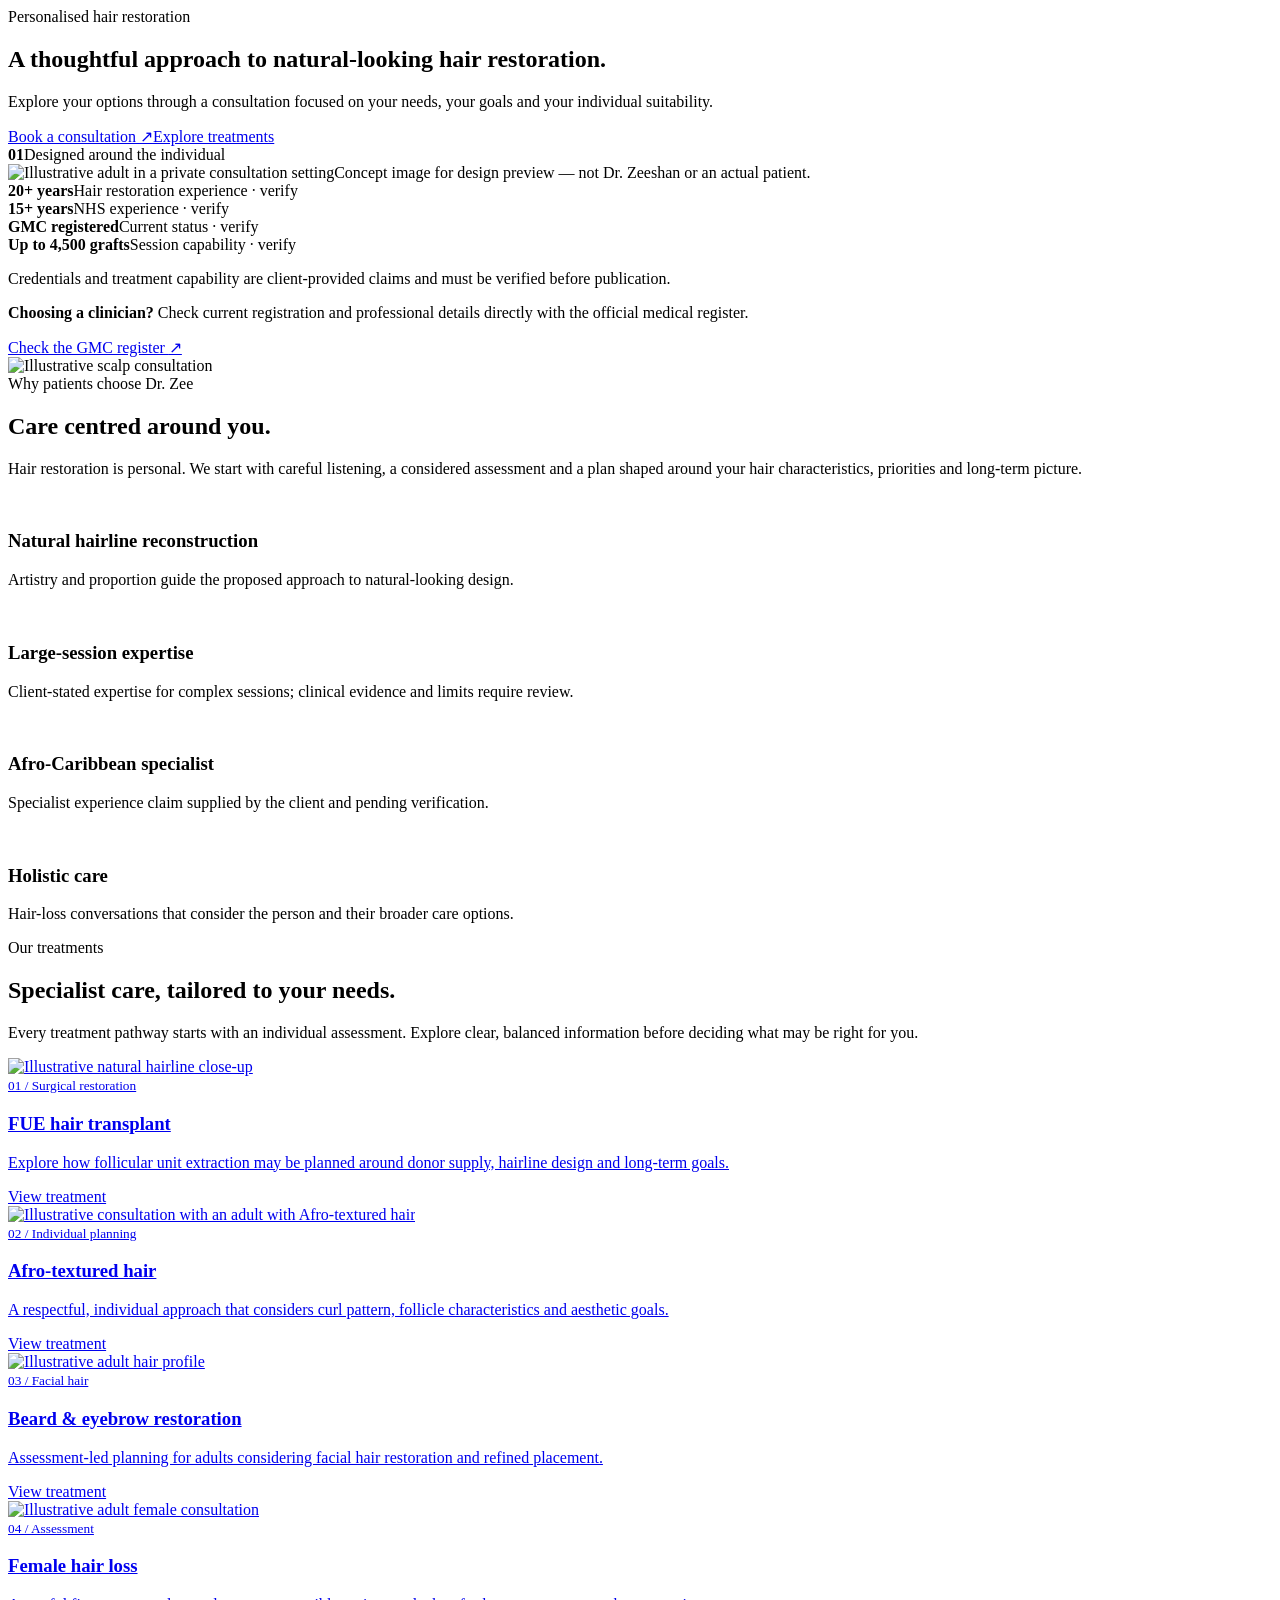
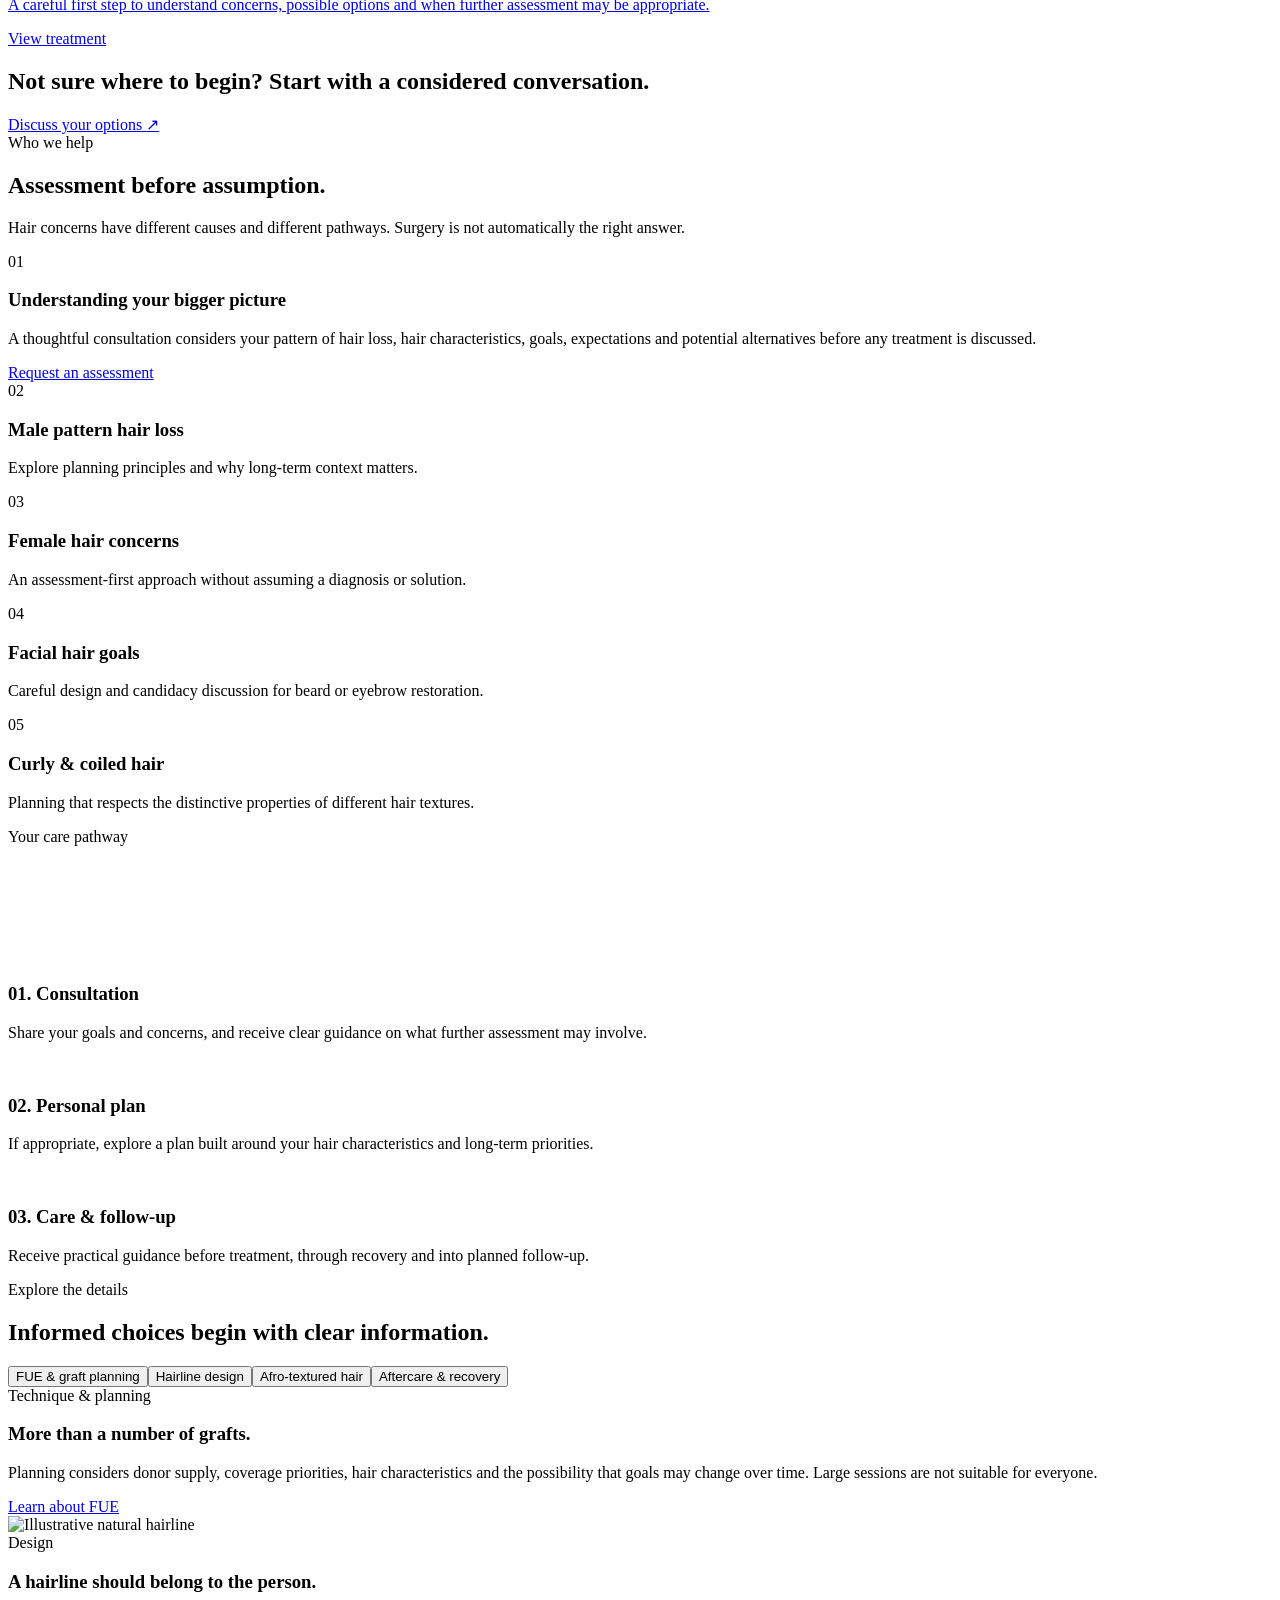
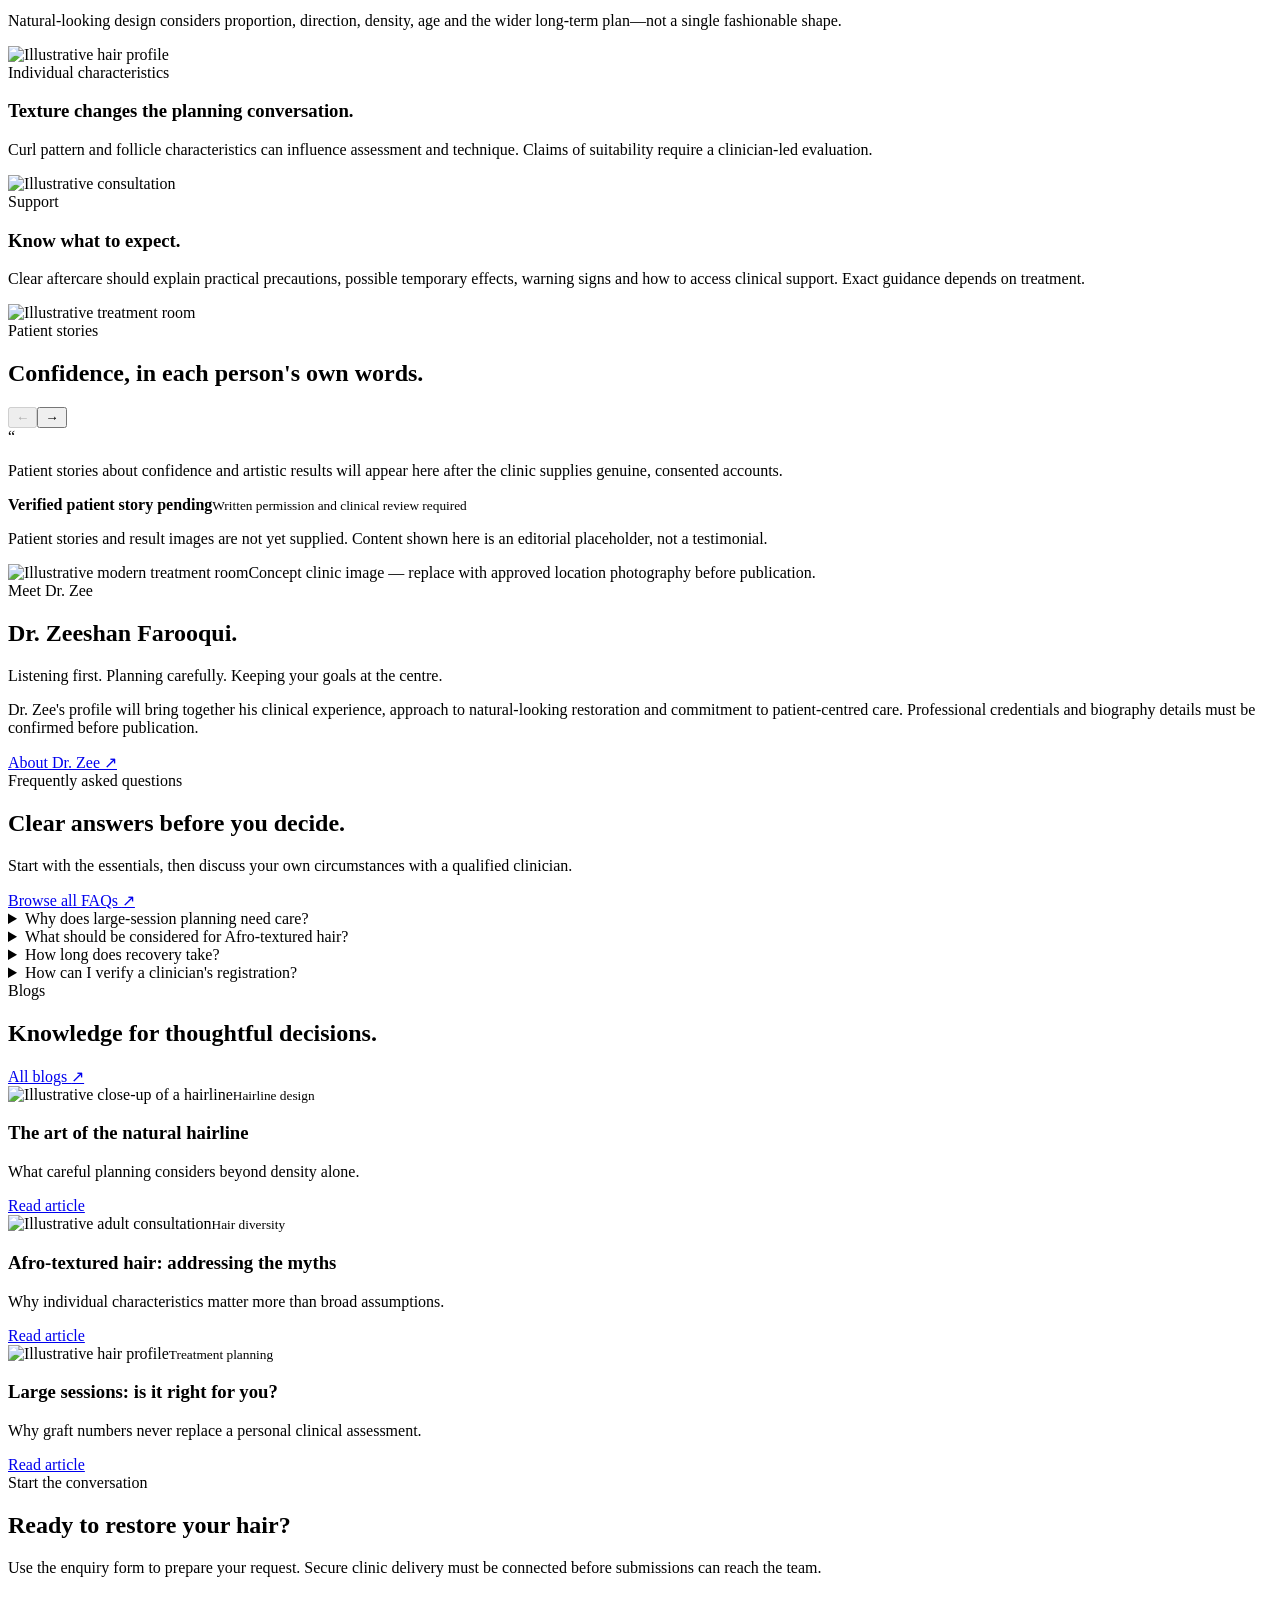
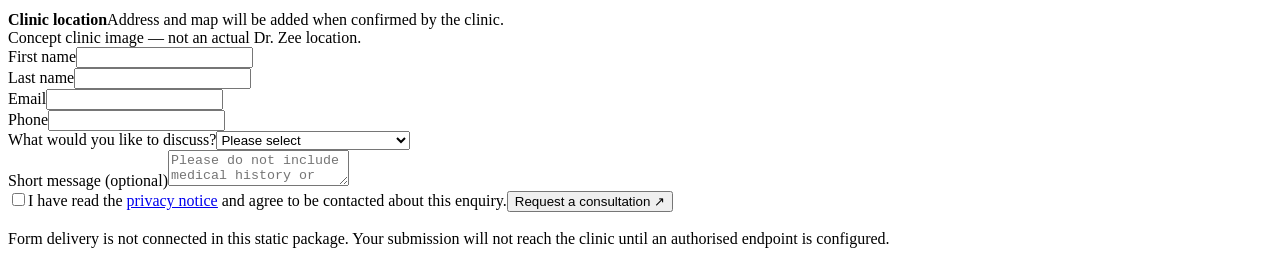
==== site/index.html @ dc6bdc26 "Build Dr. Zee website for GitHub Pages" ====
<!doctype html>
<html lang="en-GB">
<head>
  <meta charset="utf-8"><meta name="viewport" content="width=device-width,initial-scale=1">
  <title>Dr. Zee | Thoughtful Hair Restoration</title>
  <meta name="description" content="Explore assessment-led hair restoration with Dr. Zee. Personalised planning, clear information and specialist care.">
  <link rel="icon" href="/assets/brand/dr-zee-original-logo.png"><link rel="stylesheet" href="/assets/css/styles.css">
</head>
<body data-page="home">
  <div data-site-header></div>
  <main id="main">
    <section class="hero">
      <div class="container hero__grid">
        <div class="hero__copy reveal">
          <span class="eyebrow">Personalised hair restoration</span>
          <h1>A thoughtful approach to <span class="display-italic">natural-looking</span> hair restoration.</h1>
          <p class="lead">Explore your options through a consultation focused on your needs, your goals and your individual suitability.</p>
          <div class="btn-row"><a class="btn btn--primary" href="/book-consultation/">Book a consultation <span class="btn__arrow">↗</span></a><a class="btn btn--secondary" href="/treatments/">Explore treatments</a></div>
        </div>
        <div class="hero__media reveal">
          <div class="hero__note"><strong>01</strong><span>Designed around the individual</span></div>
          <div class="hero__portrait"><img src="/assets/images/hero-concept-not-dr-zee.jpg" alt="Illustrative adult in a private consultation setting"><span class="concept-label">Concept image for design preview — not Dr. Zeeshan or an actual patient.</span></div>
        </div>
      </div>
    </section>

    <section class="trust-ribbon" aria-label="Experience and credentials supplied by the client"><div class="container trust-ribbon__grid">
      <div class="trust-item"><div><strong>20+ years</strong><span>Hair restoration experience · verify</span></div></div>
      <div class="trust-item"><div><strong>15+ years</strong><span>NHS experience · verify</span></div></div>
      <div class="trust-item"><div><strong>GMC registered</strong><span>Current status · verify</span></div></div>
      <div class="trust-item"><div><strong>Up to 4,500 grafts</strong><span>Session capability · verify</span></div></div>
    </div><p class="container trust-note">Credentials and treatment capability are client-provided claims and must be verified before publication.</p></section>

    <section class="credentials-note" aria-label="Check professional registration"><div class="container credentials-note__inner"><p><strong>Choosing a clinician?</strong> Check current registration and professional details directly with the official medical register.</p><a href="https://www.gmc-uk.org/registers" target="_blank" rel="noopener">Check the GMC register <span aria-hidden="true">↗</span></a></div></section>

    <section class="section section--cream"><div class="container split">
      <div class="media-frame reveal"><img src="/assets/images/scalp-consultation-concept.jpg" alt="Illustrative scalp consultation"></div>
      <div class="reveal"><span class="eyebrow">Why patients choose Dr. Zee</span><h2>Care centred around <span class="display-italic">you.</span></h2><p class="lead">Hair restoration is personal. We start with careful listening, a considered assessment and a plan shaped around your hair characteristics, priorities and long-term picture.</p>
        <div class="feature-list">
          <article class="feature"><img src="/assets/icons/hairline.svg" alt=""><h3>Natural hairline reconstruction</h3><p>Artistry and proportion guide the proposed approach to natural-looking design.</p></article>
          <article class="feature"><img src="/assets/icons/precision.svg" alt=""><h3>Large-session expertise</h3><p>Client-stated expertise for complex sessions; clinical evidence and limits require review.</p></article>
          <article class="feature"><img src="/assets/icons/afro-texture.svg" alt=""><h3>Afro-Caribbean specialist</h3><p>Specialist experience claim supplied by the client and pending verification.</p></article>
          <article class="feature"><img src="/assets/icons/support.svg" alt=""><h3>Holistic care</h3><p>Hair-loss conversations that consider the person and their broader care options.</p></article>
        </div>
      </div>
    </div></section>

    <section class="section"><div class="container">
      <div class="section-heading reveal"><div><span class="eyebrow">Our treatments</span><h2>Specialist care, tailored to your needs.</h2></div><p>Every treatment pathway starts with an individual assessment. Explore clear, balanced information before deciding what may be right for you.</p></div>
      <div class="service-grid">
        <a class="service-card reveal" href="/treatments/fue-hair-transplant/"><div class="service-card__media"><img src="/assets/images/hairline-closeup-concept.jpg" alt="Illustrative natural hairline close-up"></div><div class="service-card__body"><small>01 / Surgical restoration</small><h3>FUE hair transplant</h3><p>Explore how follicular unit extraction may be planned around donor supply, hairline design and long-term goals.</p><span class="text-link">View treatment</span></div></a>
        <a class="service-card reveal" href="/treatments/afro-caribbean-hair-transplant/"><div class="service-card__media"><img src="/assets/images/afro-hair-consultation-concept.jpg" alt="Illustrative consultation with an adult with Afro-textured hair"></div><div class="service-card__body"><small>02 / Individual planning</small><h3>Afro-textured hair</h3><p>A respectful, individual approach that considers curl pattern, follicle characteristics and aesthetic goals.</p><span class="text-link">View treatment</span></div></a>
        <a class="service-card reveal" href="/treatments/beard-eyebrow-restoration/"><div class="service-card__media"><img src="/assets/images/natural-hair-profile-concept.jpg" alt="Illustrative adult hair profile"></div><div class="service-card__body"><small>03 / Facial hair</small><h3>Beard & eyebrow restoration</h3><p>Assessment-led planning for adults considering facial hair restoration and refined placement.</p><span class="text-link">View treatment</span></div></a>
        <a class="service-card reveal" href="/treatments/female-hair-loss/"><div class="service-card__media"><img src="/assets/images/female-consultation-concept.jpg" alt="Illustrative adult female consultation"></div><div class="service-card__body"><small>04 / Assessment</small><h3>Female hair loss</h3><p>A careful first step to understand concerns, possible options and when further assessment may be appropriate.</p><span class="text-link">View treatment</span></div></a>
      </div>
    </div></section>

    <section class="cta-band"><div class="container cta-band__inner reveal"><h2>Not sure where to begin? Start with a considered conversation.</h2><a class="btn btn--light" href="/book-consultation/">Discuss your options <span class="btn__arrow">↗</span></a></div></section>

    <section class="section section--cream"><div class="container"><div class="section-heading"><div><span class="eyebrow">Who we help</span><h2>Assessment before assumption.</h2></div><p>Hair concerns have different causes and different pathways. Surgery is not automatically the right answer.</p></div>
      <div class="who-grid">
        <article class="who-card reveal"><span class="who-card__number">01</span><h3>Understanding your bigger picture</h3><p>A thoughtful consultation considers your pattern of hair loss, hair characteristics, goals, expectations and potential alternatives before any treatment is discussed.</p><a class="btn btn--light" href="/book-consultation/">Request an assessment</a></article>
        <article class="who-card reveal"><span class="who-card__number">02</span><h3>Male pattern hair loss</h3><p>Explore planning principles and why long-term context matters.</p></article>
        <article class="who-card reveal"><span class="who-card__number">03</span><h3>Female hair concerns</h3><p>An assessment-first approach without assuming a diagnosis or solution.</p></article>
        <article class="who-card reveal"><span class="who-card__number">04</span><h3>Facial hair goals</h3><p>Careful design and candidacy discussion for beard or eyebrow restoration.</p></article>
        <article class="who-card reveal"><span class="who-card__number">05</span><h3>Curly & coiled hair</h3><p>Planning that respects the distinctive properties of different hair textures.</p></article>
      </div>
    </div></section>

    <section class="section section--navy"><div class="container"><div class="section-heading"><div><span class="eyebrow">Your care pathway</span><h2 style="color:white">A clear journey, step by step.</h2></div><p style="color:rgba(255,255,255,.62)">You stay informed at every stage. A consultation explores options; it never commits you to treatment.</p></div>
      <div class="journey"><article class="journey-step reveal"><div class="journey-step__icon"><img src="/assets/icons/consultation.svg" alt=""></div><h3>01. Consultation</h3><p>Share your goals and concerns, and receive clear guidance on what further assessment may involve.</p></article><article class="journey-step reveal"><div class="journey-step__icon"><img src="/assets/icons/precision.svg" alt=""></div><h3>02. Personal plan</h3><p>If appropriate, explore a plan built around your hair characteristics and long-term priorities.</p></article><article class="journey-step reveal"><div class="journey-step__icon"><img src="/assets/icons/support.svg" alt=""></div><h3>03. Care & follow-up</h3><p>Receive practical guidance before treatment, through recovery and into planned follow-up.</p></article></div>
    </div></section>

    <section class="section"><div class="container"><div class="section-heading"><div><span class="eyebrow">Explore the details</span><h2>Informed choices begin with clear information.</h2></div></div>
      <div class="tabs reveal"><div class="tabs__list" role="tablist" aria-label="Treatment considerations"><button class="tab-button" role="tab" aria-selected="true" aria-controls="tab-fue">FUE & graft planning</button><button class="tab-button" role="tab" aria-selected="false" aria-controls="tab-hairline">Hairline design</button><button class="tab-button" role="tab" aria-selected="false" aria-controls="tab-afro">Afro-textured hair</button><button class="tab-button" role="tab" aria-selected="false" aria-controls="tab-recovery">Aftercare & recovery</button></div>
        <article class="tab-panel active" id="tab-fue" role="tabpanel"><div><span class="eyebrow">Technique & planning</span><h3>More than a number of grafts.</h3><p>Planning considers donor supply, coverage priorities, hair characteristics and the possibility that goals may change over time. Large sessions are not suitable for everyone.</p><a class="text-link" href="/treatments/fue-hair-transplant/">Learn about FUE</a></div><img src="/assets/images/hairline-closeup-concept.jpg" alt="Illustrative natural hairline"></article>
        <article class="tab-panel" id="tab-hairline" role="tabpanel"><div><span class="eyebrow">Design</span><h3>A hairline should belong to the person.</h3><p>Natural-looking design considers proportion, direction, density, age and the wider long-term plan—not a single fashionable shape.</p></div><img src="/assets/images/natural-hair-profile-concept.jpg" alt="Illustrative hair profile"></article>
        <article class="tab-panel" id="tab-afro" role="tabpanel"><div><span class="eyebrow">Individual characteristics</span><h3>Texture changes the planning conversation.</h3><p>Curl pattern and follicle characteristics can influence assessment and technique. Claims of suitability require a clinician-led evaluation.</p></div><img src="/assets/images/afro-hair-consultation-concept.jpg" alt="Illustrative consultation"></article>
        <article class="tab-panel" id="tab-recovery" role="tabpanel"><div><span class="eyebrow">Support</span><h3>Know what to expect.</h3><p>Clear aftercare should explain practical precautions, possible temporary effects, warning signs and how to access clinical support. Exact guidance depends on treatment.</p></div><img src="/assets/images/modern-treatment-room-concept.jpg" alt="Illustrative treatment room"></article>
      </div>
    </div></section>

    <section class="stories section section--cream" aria-labelledby="stories-title"><div class="container"><div class="stories__heading"><div><span class="eyebrow">Patient stories</span><h2 id="stories-title">Confidence, in each person's own words.</h2></div><div class="carousel-controls"><button type="button" class="carousel-button" data-story-prev aria-label="Previous patient story" disabled>←</button><button type="button" class="carousel-button" data-story-next aria-label="Next patient story">→</button></div></div><div class="story-track" aria-live="polite"><article class="story-card is-active" data-story><span class="story-card__mark">“</span><p>Patient stories about confidence and artistic results will appear here after the clinic supplies genuine, consented accounts.</p><strong>Verified patient story pending</strong><small>Written permission and clinical review required</small></article><article class="story-card" data-story hidden><span class="story-card__mark">“</span><p>Each story will include the patient's real experience, shared in their own words and with clear context about individual outcomes.</p><strong>Authentic stories only</strong><small>No fabricated quotes or altered treatment results</small></article><article class="story-card" data-story hidden><span class="story-card__mark">“</span><p>Photography and descriptions of results will be published only when genuine, fairly presented and specifically approved for use.</p><strong>Results require consent</strong><small>Individual results vary</small></article></div><p class="fine-print">Patient stories and result images are not yet supplied. Content shown here is an editorial placeholder, not a testimonial.</p></div></section>

    <section class="doctor-panel">
      <div class="doctor-panel__media"><img src="/assets/images/modern-treatment-room-concept.jpg" alt="Illustrative modern treatment room"><span class="concept-label">Concept clinic image — replace with approved location photography before publication.</span></div>
      <div class="doctor-panel__copy reveal"><span class="eyebrow">Meet Dr. Zee</span><h2>Dr. Zeeshan Farooqui.</h2><p class="doctor-panel__statement">Listening first. Planning carefully. Keeping your goals at the centre.</p><p>Dr. Zee's profile will bring together his clinical experience, approach to natural-looking restoration and commitment to patient-centred care. Professional credentials and biography details must be confirmed before publication.</p><div><a class="btn btn--light" href="/about/">About Dr. Zee <span class="btn__arrow">↗</span></a></div></div>
    </section>

    <section class="section section--navy home-faq" aria-labelledby="home-faq-title"><div class="container home-faq__grid"><div class="home-faq__intro"><span class="eyebrow">Frequently asked questions</span><h2 id="home-faq-title">Clear answers before you decide.</h2><p>Start with the essentials, then discuss your own circumstances with a qualified clinician.</p><a class="btn btn--light" href="/faqs/">Browse all FAQs <span class="btn__arrow">↗</span></a></div><div class="home-faq__list">
      <details class="home-faq__item"><summary>Why does large-session planning need care?</summary><p>Donor supply, treatment area, health and long-term goals all matter. A graft number alone cannot establish suitability; only an individual clinical assessment can do that.</p></details>
      <details class="home-faq__item"><summary>What should be considered for Afro-textured hair?</summary><p>Hair and follicle characteristics vary between people. A clinician should explain their relevant experience, how they assess your individual characteristics, and the options, limitations and risks.</p></details>
      <details class="home-faq__item"><summary>How long does recovery take?</summary><p>Recovery differs by person and procedure. Ask the treating clinician for written aftercare, expected time away from work and clear guidance on when to seek help.</p></details>
      <details class="home-faq__item"><summary>How can I verify a clinician's registration?</summary><p>Use the official GMC register to check the clinician's current registration and details before relying on a registration claim.</p></details>
    </div></div></section>

    <section class="section section--cream"><div class="container"><div class="section-heading"><div><span class="eyebrow">Blogs</span><h2>Knowledge for thoughtful decisions.</h2></div><a class="btn btn--secondary" href="/blogs/">All blogs <span class="btn__arrow">↗</span></a></div><div class="journal-grid">
      <article class="article-card reveal"><img src="/assets/images/hairline-closeup-concept.jpg" alt="Illustrative close-up of a hairline"><small>Hairline design</small><h3>The art of the natural hairline</h3><p>What careful planning considers beyond density alone.</p><a class="text-link" href="/blogs/">Read article</a></article>
      <article class="article-card reveal"><img src="/assets/images/afro-hair-consultation-concept.jpg" alt="Illustrative adult consultation"><small>Hair diversity</small><h3>Afro-textured hair: addressing the myths</h3><p>Why individual characteristics matter more than broad assumptions.</p><a class="text-link" href="/blogs/">Read article</a></article>
      <article class="article-card reveal"><img src="/assets/images/natural-hair-profile-concept.jpg" alt="Illustrative hair profile"><small>Treatment planning</small><h3>Large sessions: is it right for you?</h3><p>Why graft numbers never replace a personal clinical assessment.</p><a class="text-link" href="/blogs/">Read article</a></article>
    </div></div></section>

    <section class="consultation" id="consultation"><div class="consultation__intro"><span class="eyebrow">Start the conversation</span><h2>Ready to restore your hair?</h2><p>Use the enquiry form to prepare your request. Secure clinic delivery must be connected before submissions can reach the team.</p><div class="location-pending"><img src="/assets/icons/location.svg" alt=""><div><strong>Clinic location</strong><span>Address and map will be added when confirmed by the clinic.</span></div></div><span class="concept-label">Concept clinic image — not an actual Dr. Zee location.</span></div><div class="consultation__form"><form data-demo-form><div class="form-grid"><div class="field"><label for="first">First name</label><input id="first" name="first_name" autocomplete="given-name" required></div><div class="field"><label for="last">Last name</label><input id="last" name="last_name" autocomplete="family-name" required></div><div class="field"><label for="email">Email</label><input id="email" name="email" type="email" autocomplete="email" required></div><div class="field"><label for="phone">Phone</label><input id="phone" name="phone" type="tel" autocomplete="tel"></div><div class="field field--full"><label for="interest">What would you like to discuss?</label><select id="interest" name="interest"><option value="">Please select</option><option>FUE hair transplant</option><option>Afro-textured hair</option><option>Beard or eyebrow restoration</option><option>Female hair loss</option><option>Not sure yet</option></select></div><div class="field field--full"><label for="message">Short message (optional)</label><textarea id="message" name="message" maxlength="500" placeholder="Please do not include medical history or sensitive information."></textarea></div></div><label class="check"><input type="checkbox" required><span>I have read the <a href="/privacy-policy/"><u>privacy notice</u></a> and agree to be contacted about this enquiry.</span></label><button class="btn btn--primary" type="submit">Request a consultation <span class="btn__arrow">↗</span></button><div class="form-status" tabindex="-1" role="status"></div><p class="fine-print" style="margin-top:18px">Form delivery is not connected in this static package. Your submission will not reach the clinic until an authorised endpoint is configured.</p></form></div></section>
  </main>
  <div data-site-footer></div>
  <script src="/assets/js/main.js" defer></script>
</body></html>
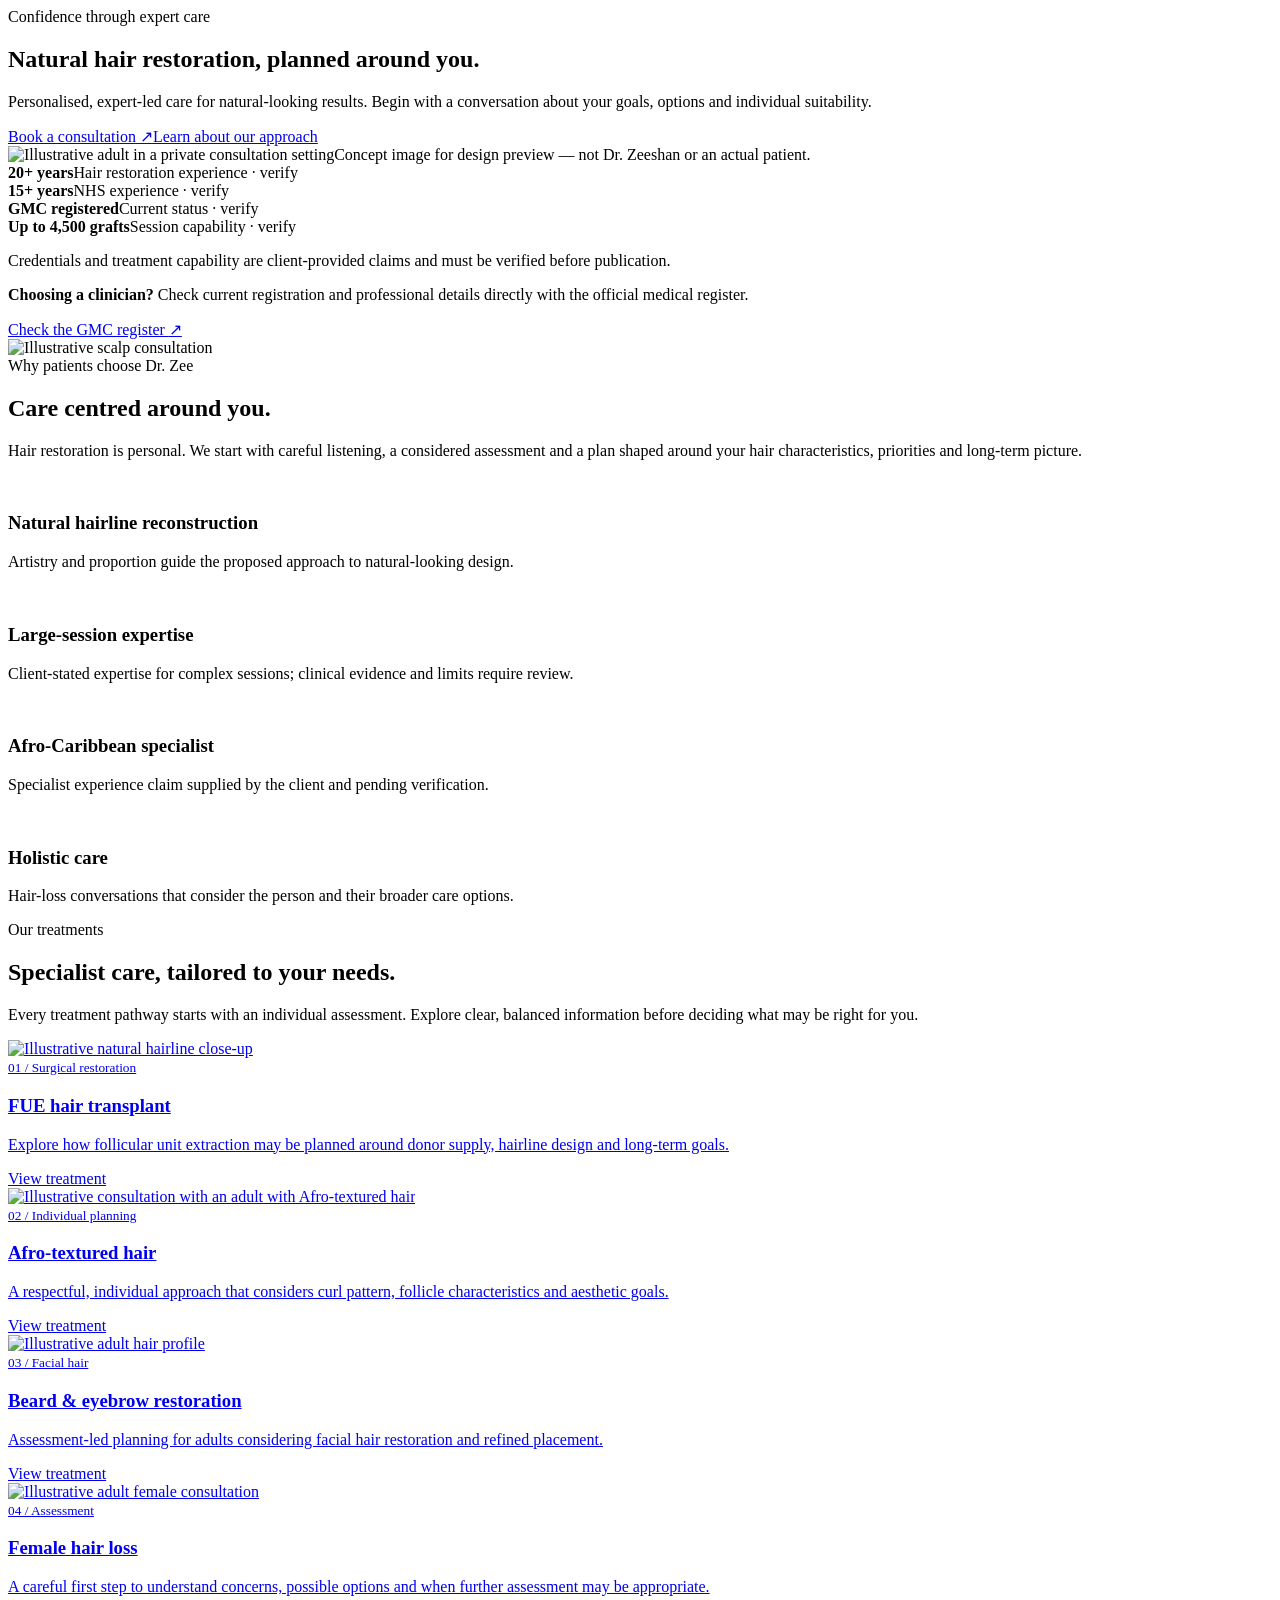
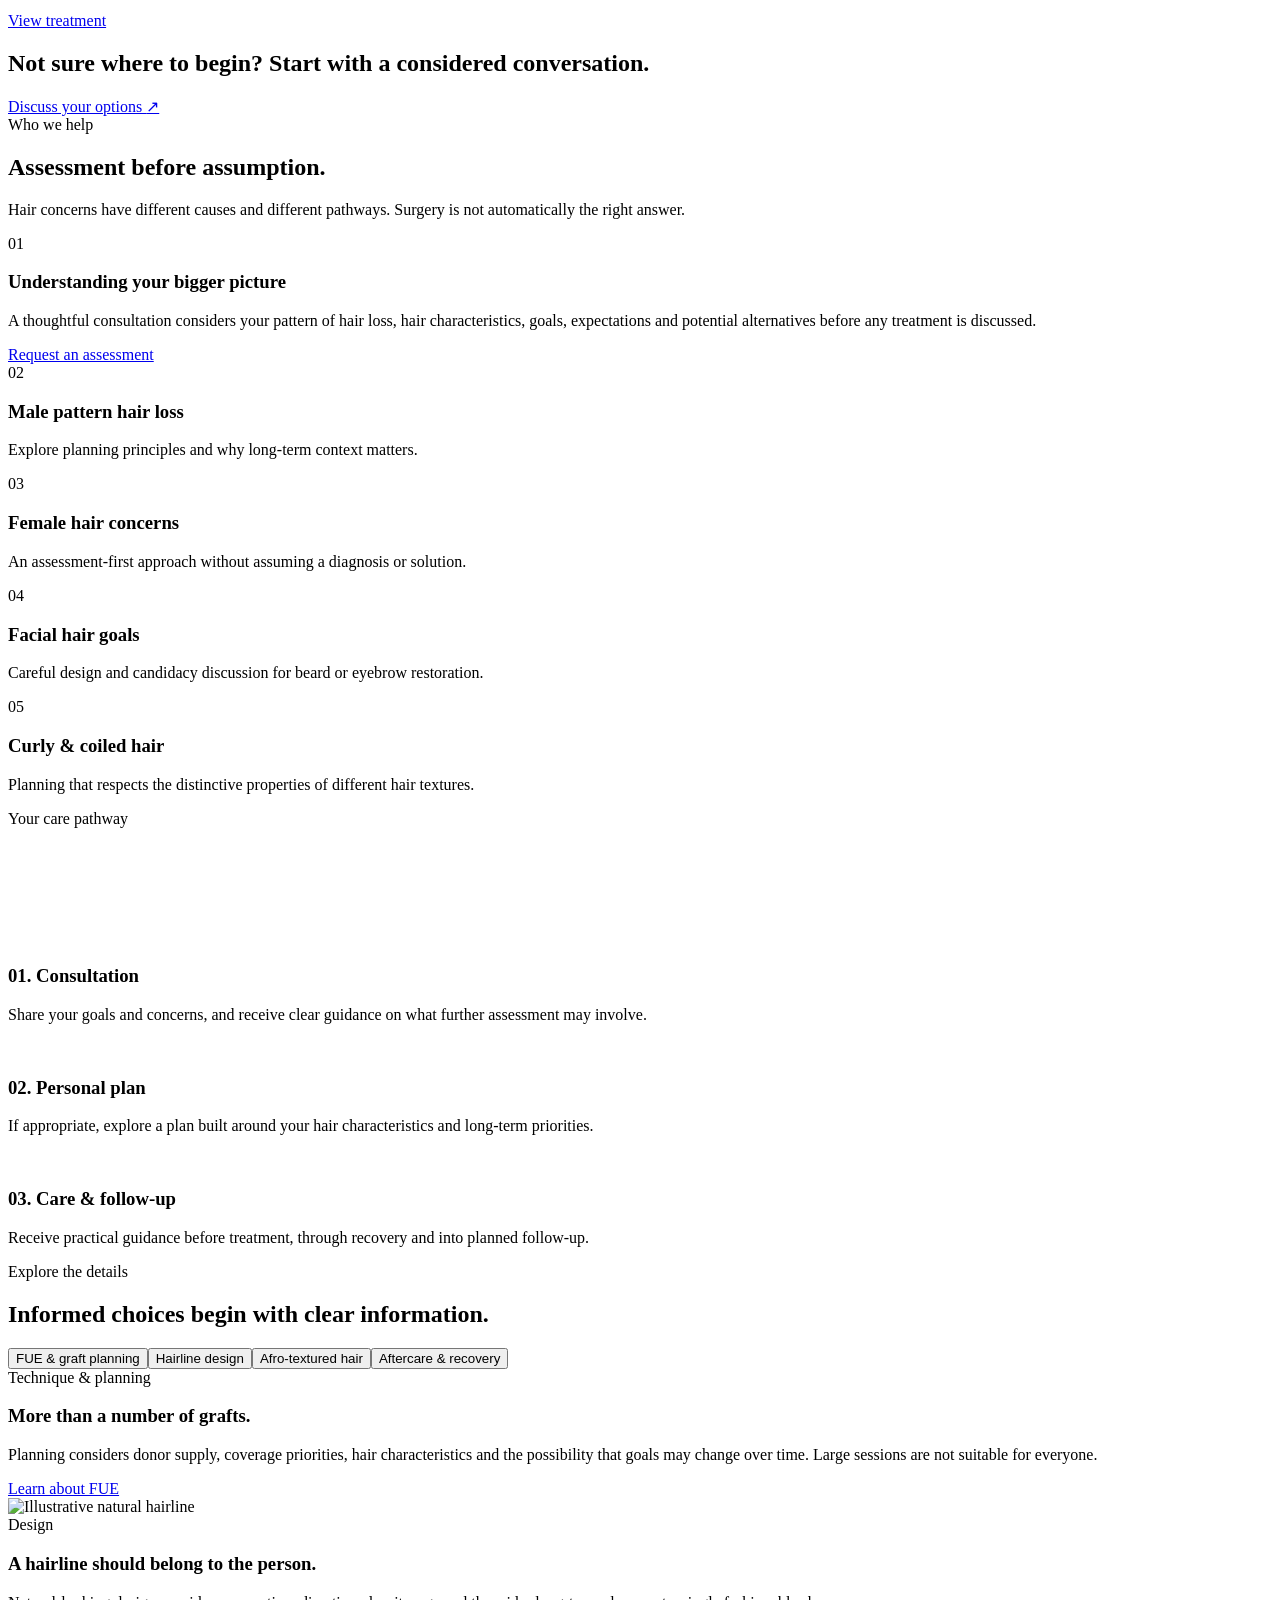
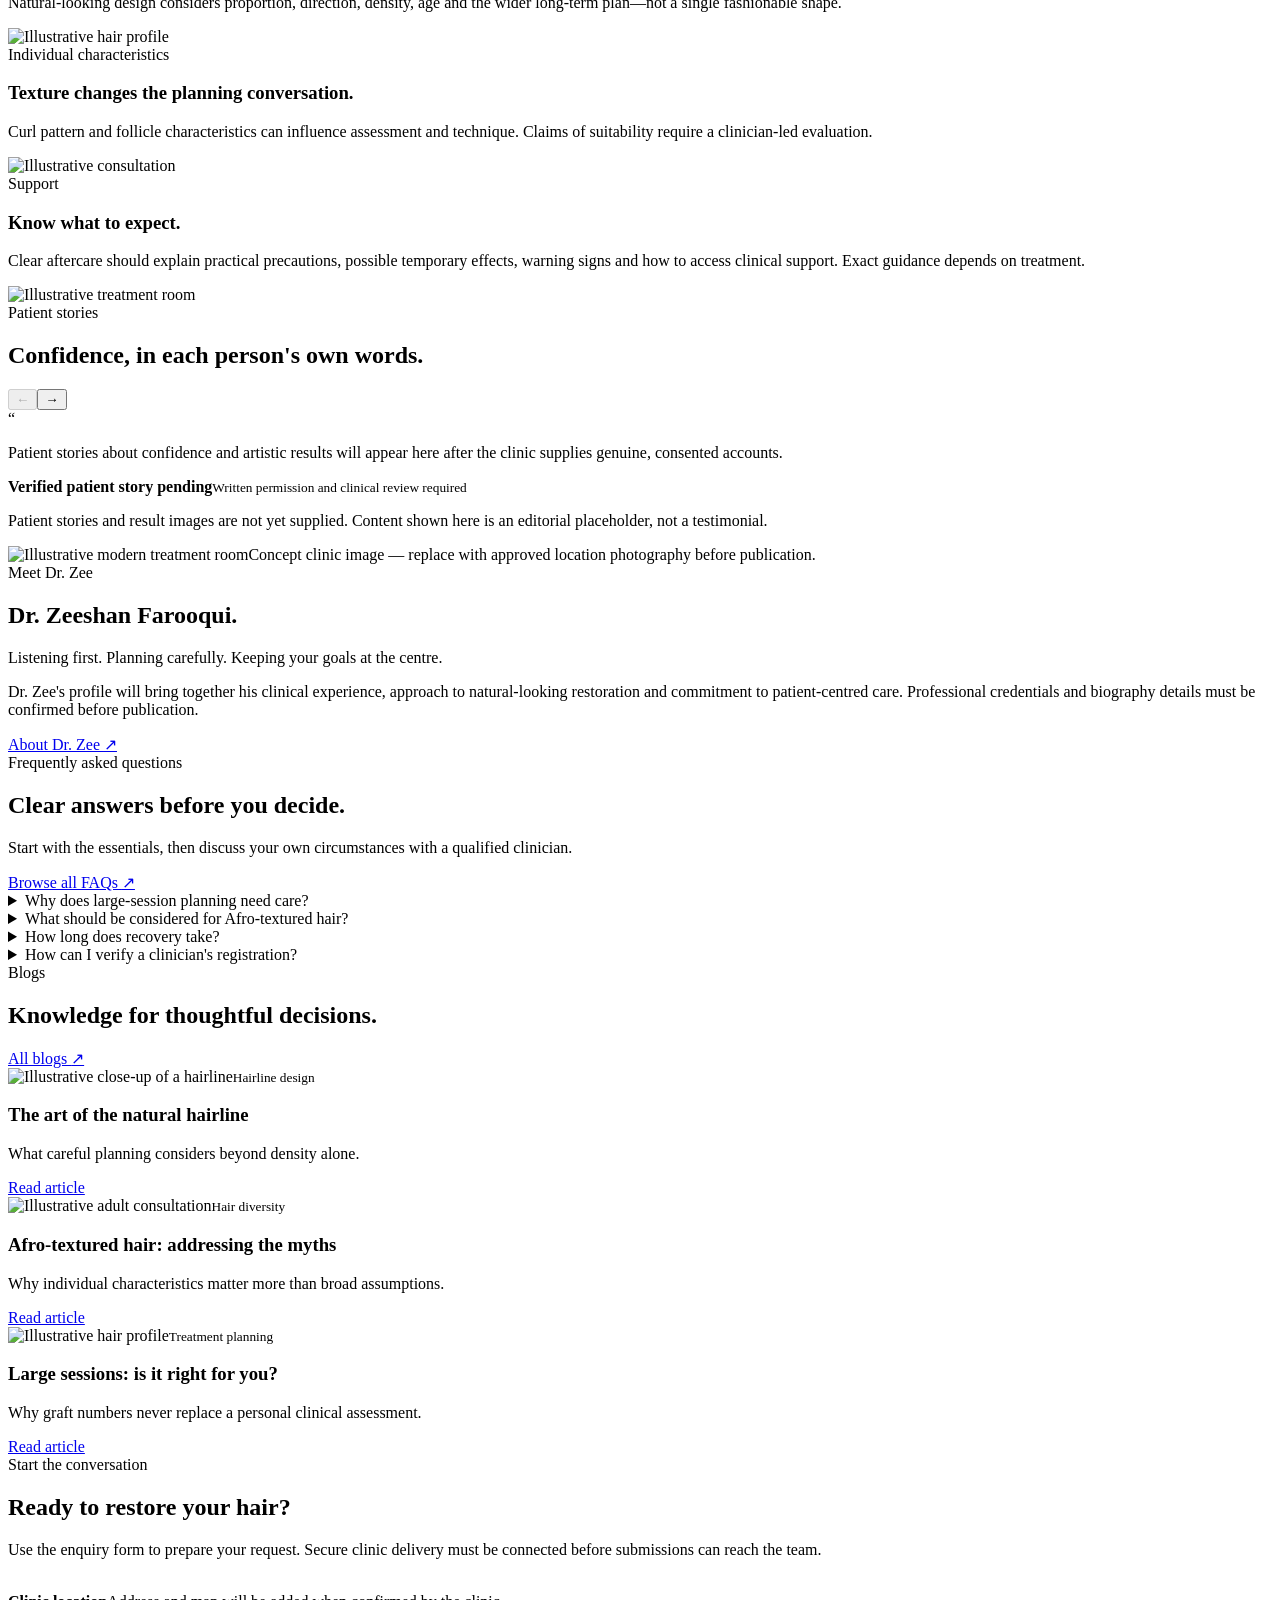
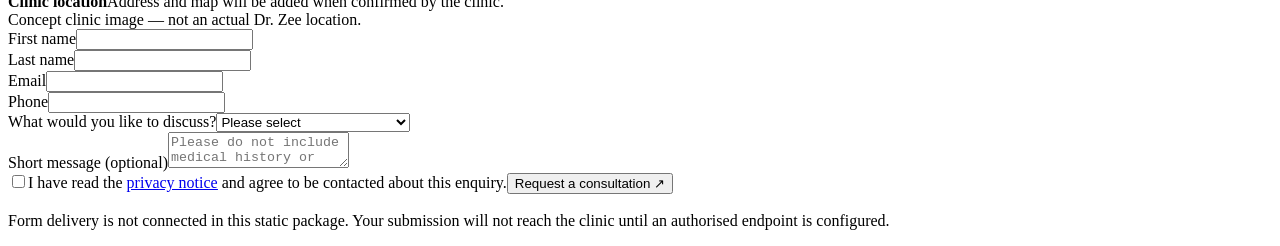
==== commit e5cbfa21: "Polish Dr Zee clinic experience and motion" ====
--- a/site/index.html
+++ b/site/index.html
@@ -12,13 +12,12 @@
     <section class="hero">
       <div class="container hero__grid">
         <div class="hero__copy reveal">
-          <span class="eyebrow">Personalised hair restoration</span>
-          <h1>A thoughtful approach to <span class="display-italic">natural-looking</span> hair restoration.</h1>
-          <p class="lead">Explore your options through a consultation focused on your needs, your goals and your individual suitability.</p>
-          <div class="btn-row"><a class="btn btn--primary" href="/book-consultation/">Book a consultation <span class="btn__arrow">↗</span></a><a class="btn btn--secondary" href="/treatments/">Explore treatments</a></div>
+          <span class="eyebrow">Confidence through expert care</span>
+          <h1>Natural hair restoration, planned around you.</h1>
+          <p class="lead">Personalised, expert-led care for natural-looking results. Begin with a conversation about your goals, options and individual suitability.</p>
+          <div class="btn-row"><a class="btn btn--primary" href="/book-consultation/">Book a consultation <span class="btn__arrow">↗</span></a><a class="btn btn--secondary" href="/about/">Learn about our approach</a></div>
         </div>
         <div class="hero__media reveal">
-          <div class="hero__note"><strong>01</strong><span>Designed around the individual</span></div>
           <div class="hero__portrait"><img src="/assets/images/hero-concept-not-dr-zee.jpg" alt="Illustrative adult in a private consultation setting"><span class="concept-label">Concept image for design preview — not Dr. Zeeshan or an actual patient.</span></div>
         </div>
       </div>
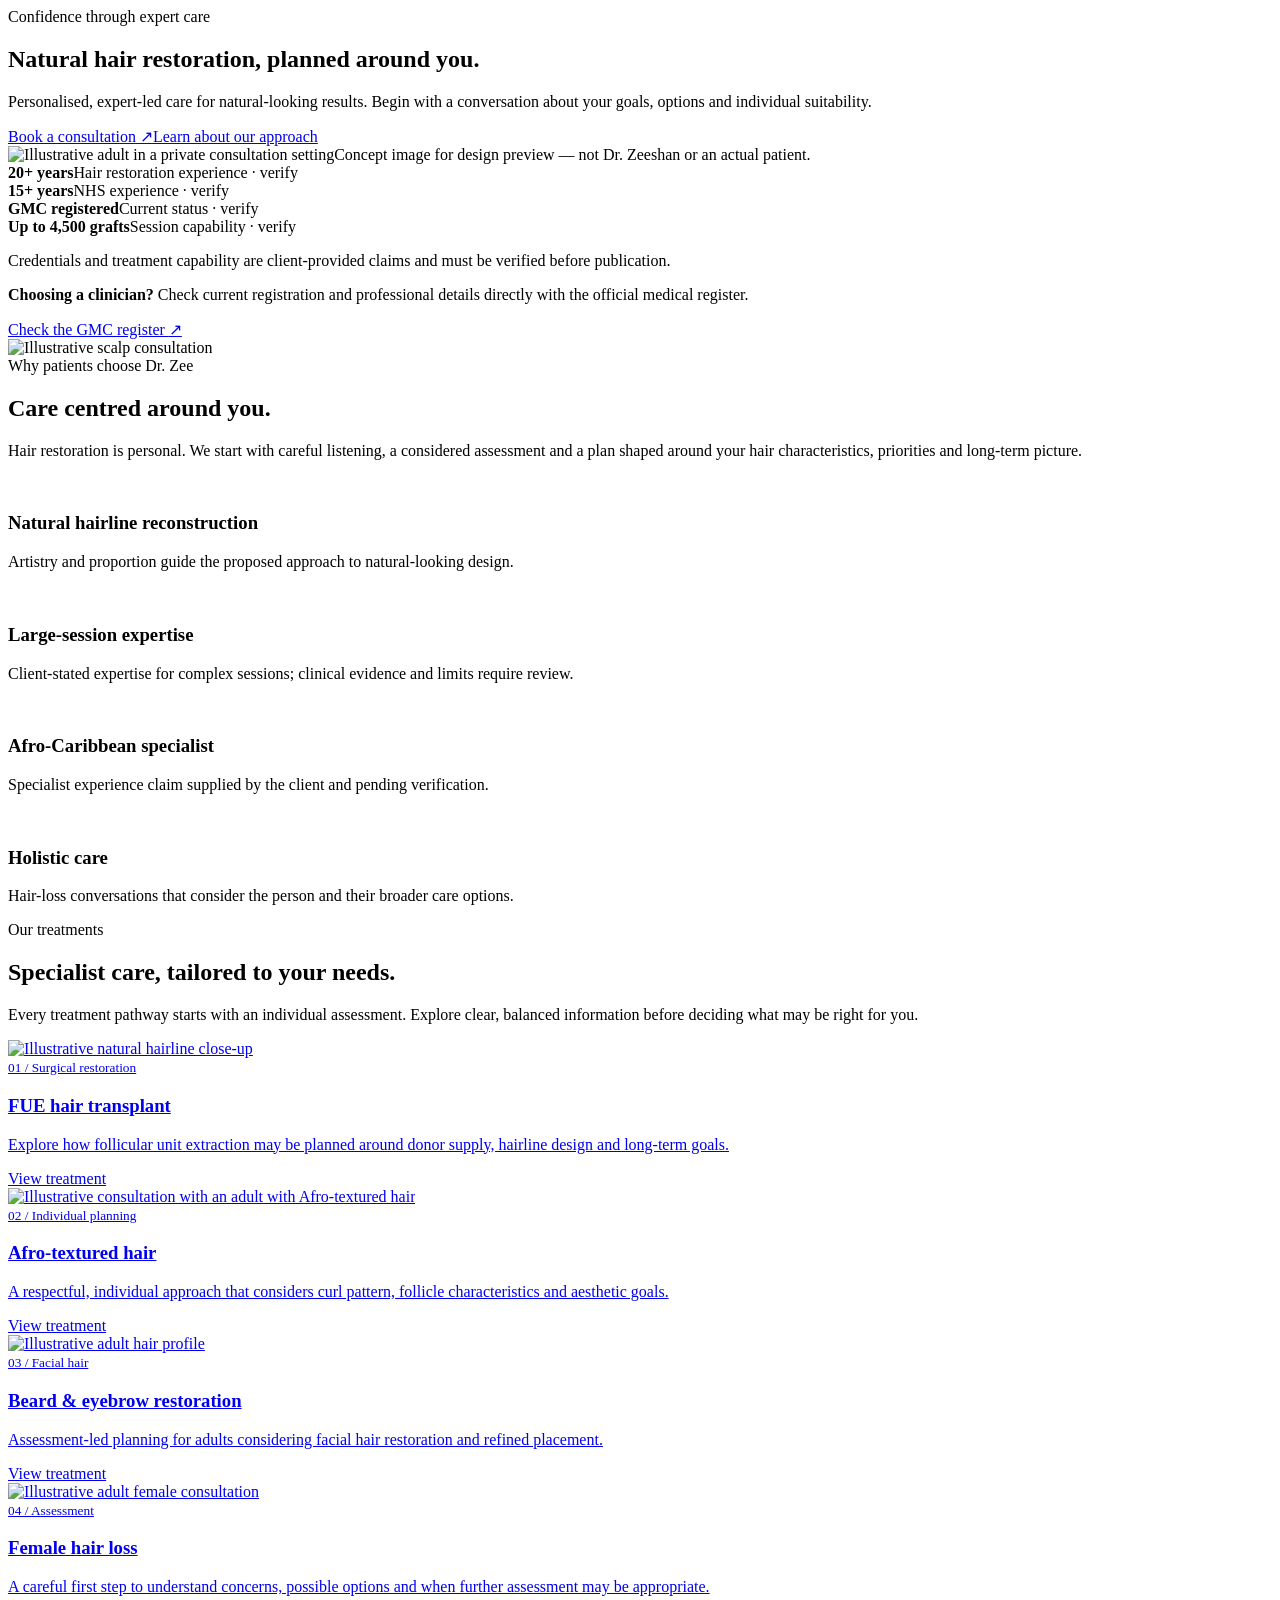
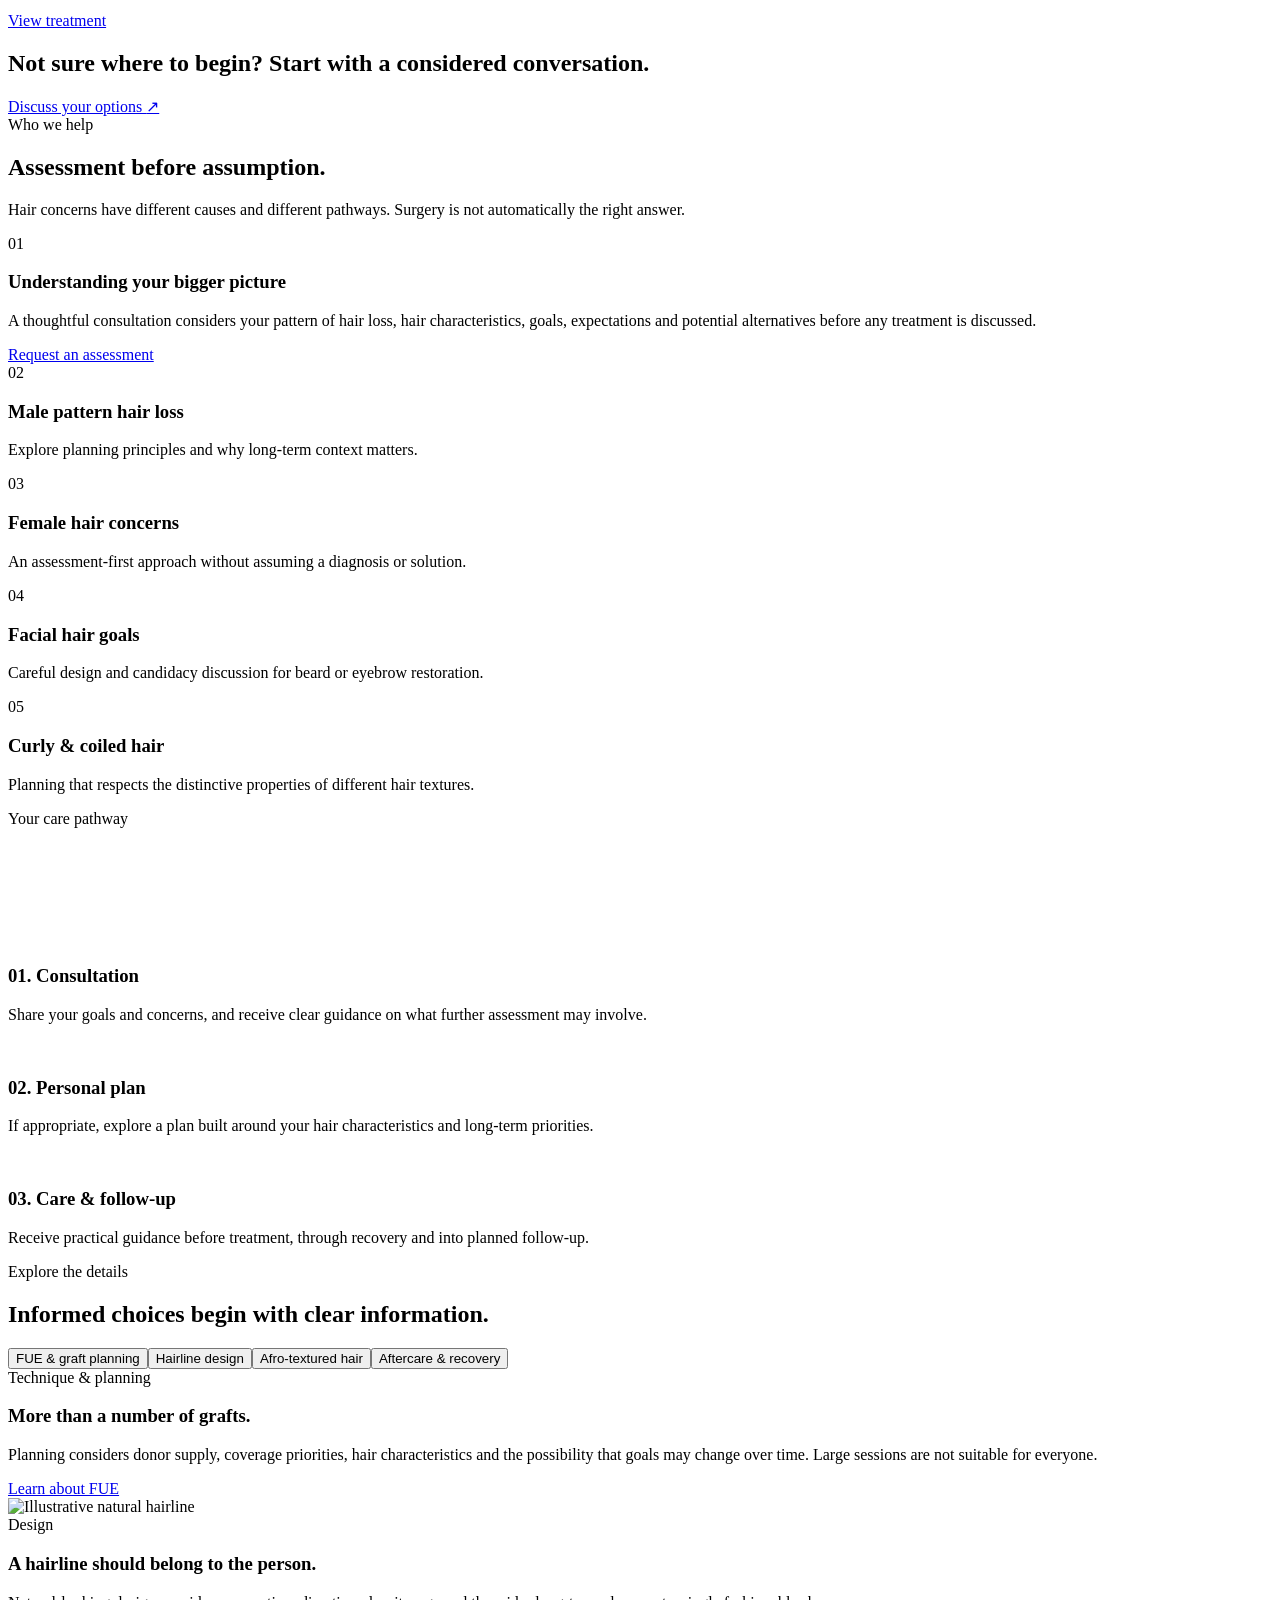
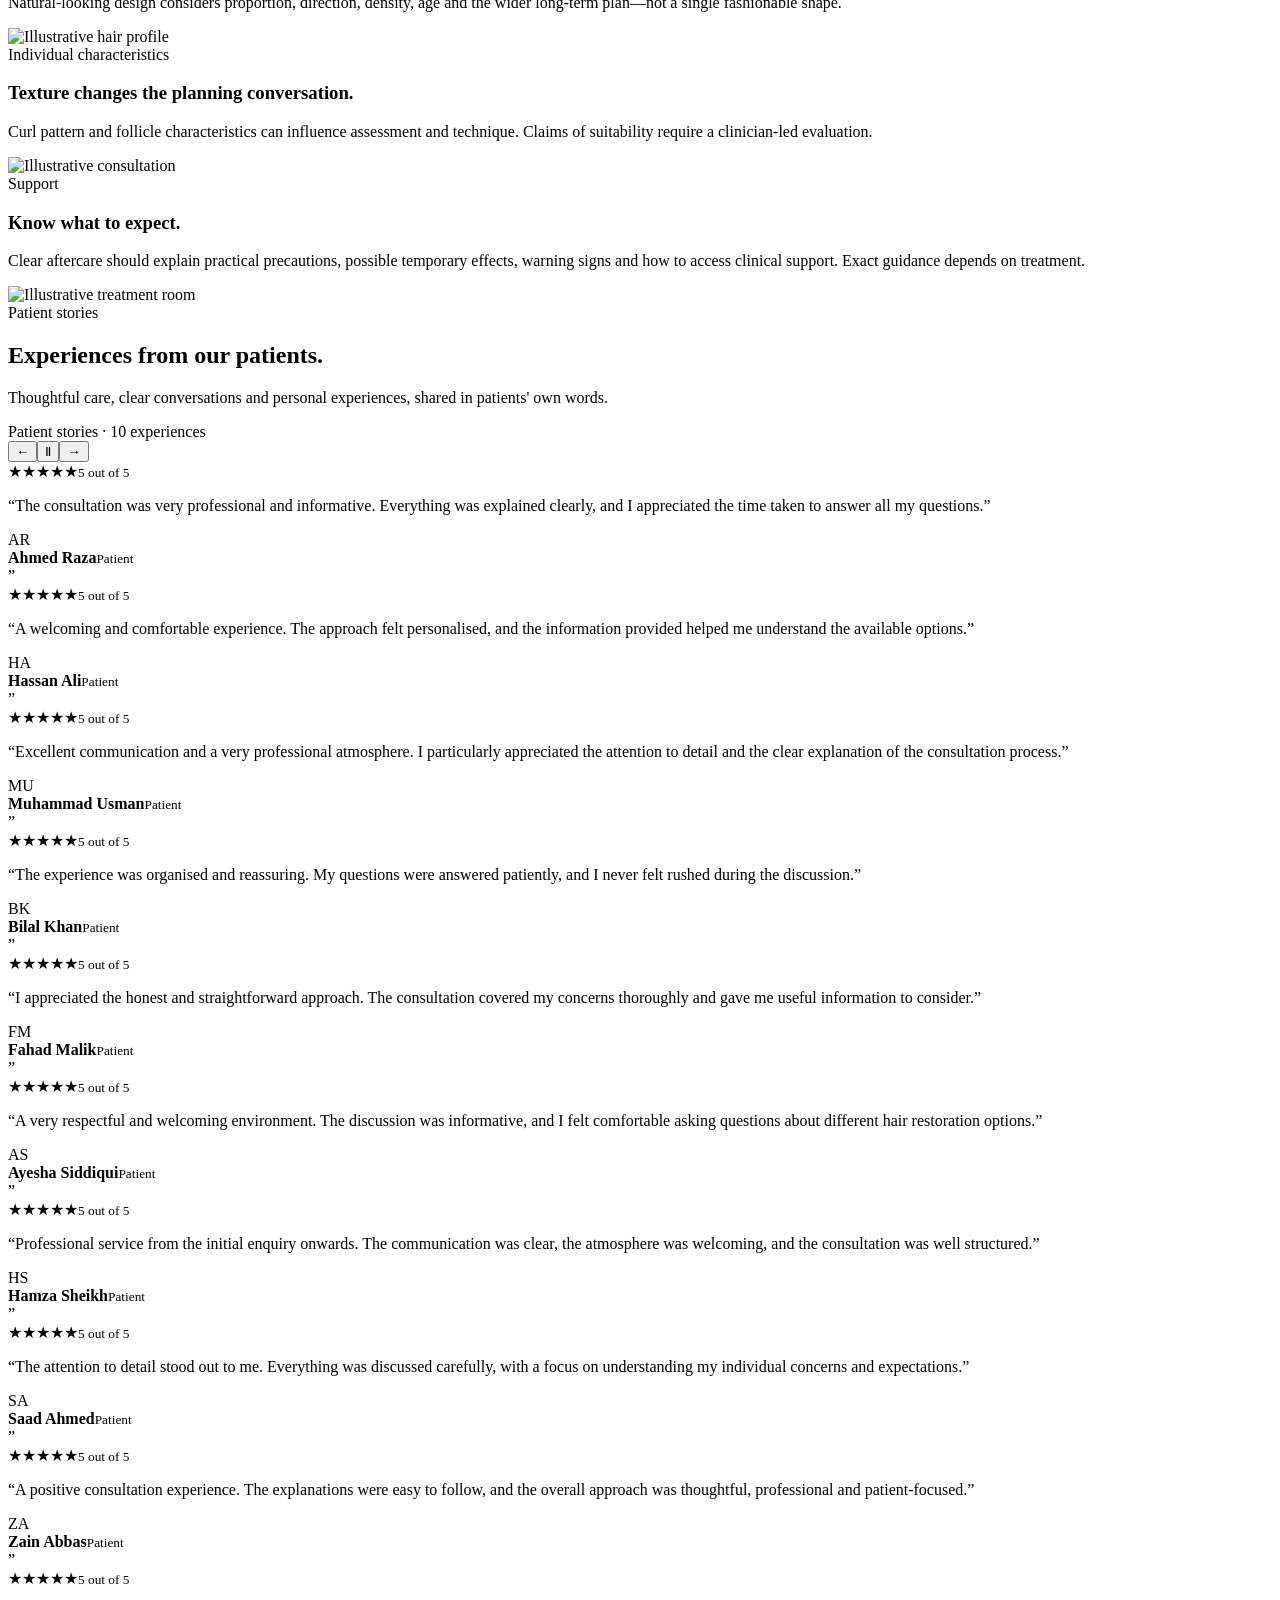
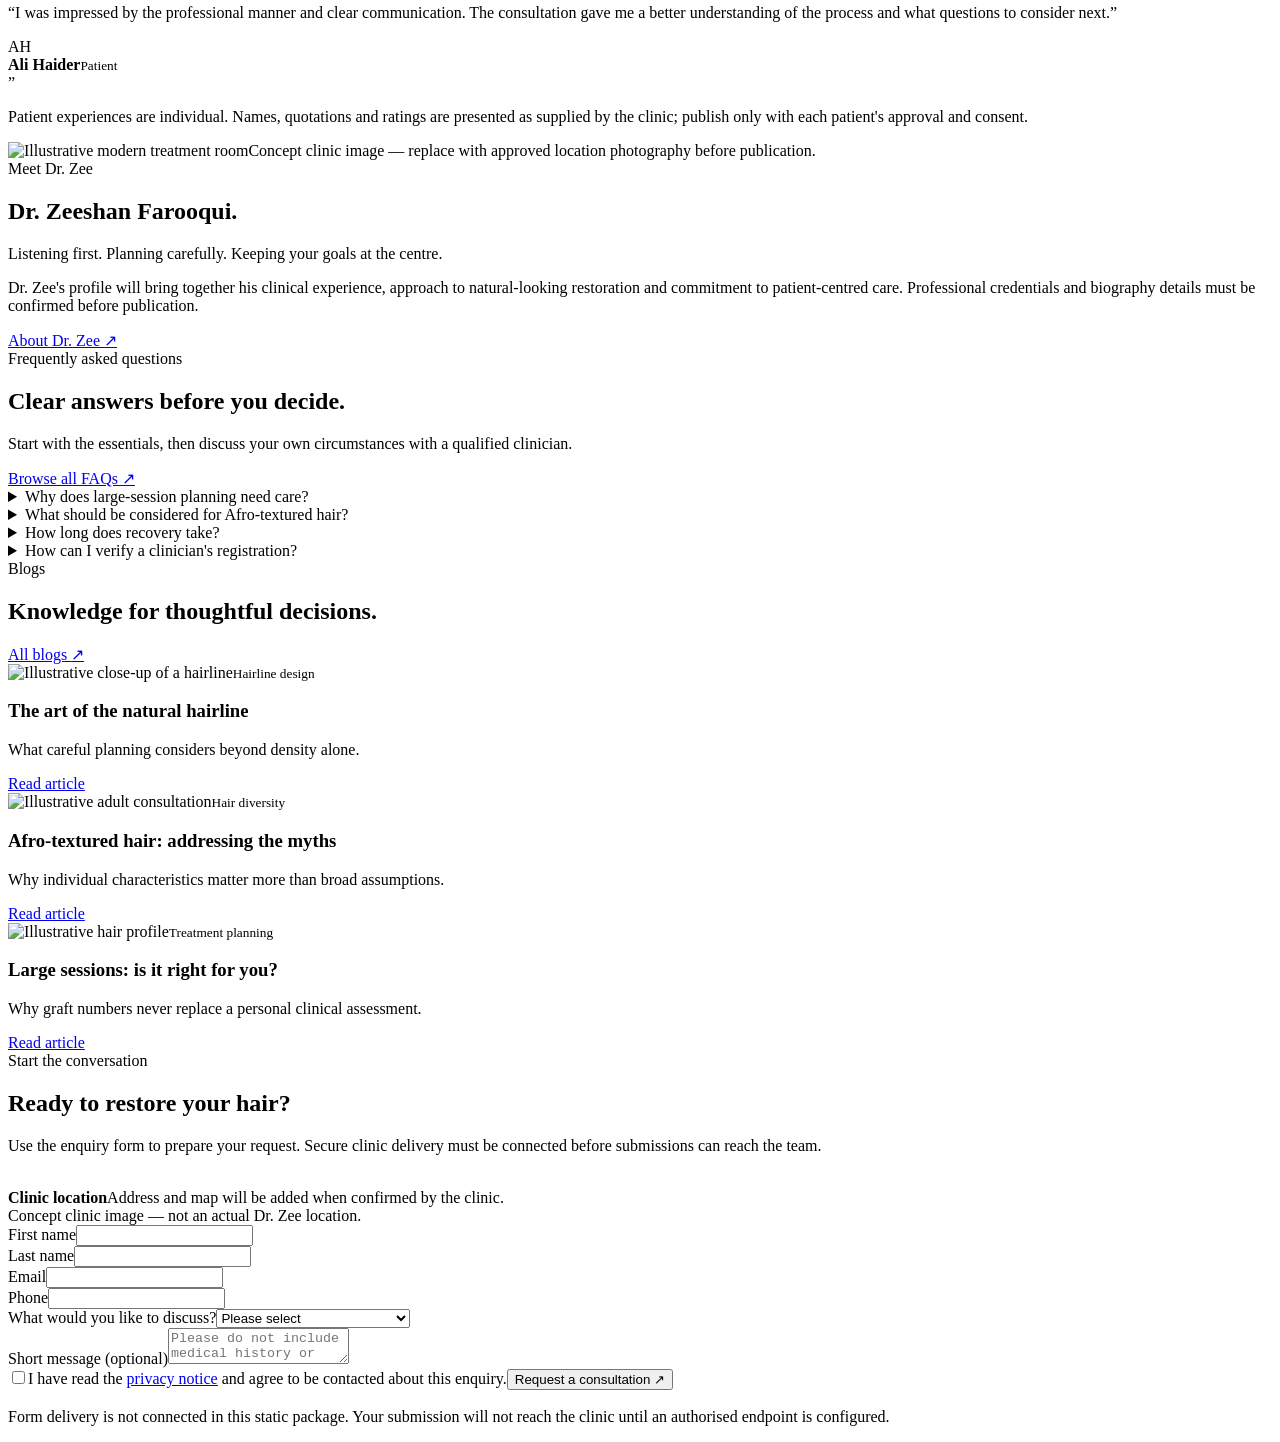
==== commit e55d7765: "Add looping patient testimonial carousel" ====
--- a/site/index.html
+++ b/site/index.html
@@ -79,7 +79,23 @@
       </div>
     </div></section>
 
-    <section class="stories section section--cream" aria-labelledby="stories-title"><div class="container"><div class="stories__heading"><div><span class="eyebrow">Patient stories</span><h2 id="stories-title">Confidence, in each person's own words.</h2></div><div class="carousel-controls"><button type="button" class="carousel-button" data-story-prev aria-label="Previous patient story" disabled>←</button><button type="button" class="carousel-button" data-story-next aria-label="Next patient story">→</button></div></div><div class="story-track" aria-live="polite"><article class="story-card is-active" data-story><span class="story-card__mark">“</span><p>Patient stories about confidence and artistic results will appear here after the clinic supplies genuine, consented accounts.</p><strong>Verified patient story pending</strong><small>Written permission and clinical review required</small></article><article class="story-card" data-story hidden><span class="story-card__mark">“</span><p>Each story will include the patient's real experience, shared in their own words and with clear context about individual outcomes.</p><strong>Authentic stories only</strong><small>No fabricated quotes or altered treatment results</small></article><article class="story-card" data-story hidden><span class="story-card__mark">“</span><p>Photography and descriptions of results will be published only when genuine, fairly presented and specifically approved for use.</p><strong>Results require consent</strong><small>Individual results vary</small></article></div><p class="fine-print">Patient stories and result images are not yet supplied. Content shown here is an editorial placeholder, not a testimonial.</p></div></section>
+    <section class="stories section section--cream" aria-labelledby="stories-title"><div class="container">
+      <div class="stories__intro"><span class="eyebrow">Patient stories</span><h2 id="stories-title">Experiences from our patients.</h2><p>Thoughtful care, clear conversations and personal experiences, shared in patients' own words.</p></div>
+      <div class="stories__heading"><span class="stories__pending">Patient stories · 10 experiences</span><div class="carousel-controls" role="group" aria-label="Patient stories carousel controls"><button type="button" class="carousel-button" data-story-prev aria-label="Previous story">←</button><button type="button" class="carousel-button carousel-button--play" data-story-toggle aria-label="Pause automatic stories" aria-pressed="false">Ⅱ</button><button type="button" class="carousel-button" data-story-next aria-label="Next story">→</button></div></div>
+      <div class="story-window" data-story-window tabindex="0" aria-label="Patient stories carousel. Automatic motion pauses when focused or hovered."><div class="story-track" data-story-track>
+        <article class="story-card" data-story><div class="story-card__rating" aria-label="5 out of 5 stars"><span aria-hidden="true">★★★★★</span><small>5 out of 5</small></div><p>“The consultation was very professional and informative. Everything was explained clearly, and I appreciated the time taken to answer all my questions.”</p><div class="story-card__byline"><span class="story-card__avatar" aria-hidden="true">AR</span><div><strong>Ahmed Raza</strong><small>Patient</small></div><span class="story-card__mark" aria-hidden="true">”</span></div></article>
+        <article class="story-card" data-story><div class="story-card__rating" aria-label="5 out of 5 stars"><span aria-hidden="true">★★★★★</span><small>5 out of 5</small></div><p>“A welcoming and comfortable experience. The approach felt personalised, and the information provided helped me understand the available options.”</p><div class="story-card__byline"><span class="story-card__avatar" aria-hidden="true">HA</span><div><strong>Hassan Ali</strong><small>Patient</small></div><span class="story-card__mark" aria-hidden="true">”</span></div></article>
+        <article class="story-card" data-story><div class="story-card__rating" aria-label="5 out of 5 stars"><span aria-hidden="true">★★★★★</span><small>5 out of 5</small></div><p>“Excellent communication and a very professional atmosphere. I particularly appreciated the attention to detail and the clear explanation of the consultation process.”</p><div class="story-card__byline"><span class="story-card__avatar" aria-hidden="true">MU</span><div><strong>Muhammad Usman</strong><small>Patient</small></div><span class="story-card__mark" aria-hidden="true">”</span></div></article>
+        <article class="story-card" data-story><div class="story-card__rating" aria-label="5 out of 5 stars"><span aria-hidden="true">★★★★★</span><small>5 out of 5</small></div><p>“The experience was organised and reassuring. My questions were answered patiently, and I never felt rushed during the discussion.”</p><div class="story-card__byline"><span class="story-card__avatar" aria-hidden="true">BK</span><div><strong>Bilal Khan</strong><small>Patient</small></div><span class="story-card__mark" aria-hidden="true">”</span></div></article>
+        <article class="story-card" data-story><div class="story-card__rating" aria-label="5 out of 5 stars"><span aria-hidden="true">★★★★★</span><small>5 out of 5</small></div><p>“I appreciated the honest and straightforward approach. The consultation covered my concerns thoroughly and gave me useful information to consider.”</p><div class="story-card__byline"><span class="story-card__avatar" aria-hidden="true">FM</span><div><strong>Fahad Malik</strong><small>Patient</small></div><span class="story-card__mark" aria-hidden="true">”</span></div></article>
+        <article class="story-card" data-story><div class="story-card__rating" aria-label="5 out of 5 stars"><span aria-hidden="true">★★★★★</span><small>5 out of 5</small></div><p>“A very respectful and welcoming environment. The discussion was informative, and I felt comfortable asking questions about different hair restoration options.”</p><div class="story-card__byline"><span class="story-card__avatar" aria-hidden="true">AS</span><div><strong>Ayesha Siddiqui</strong><small>Patient</small></div><span class="story-card__mark" aria-hidden="true">”</span></div></article>
+        <article class="story-card" data-story><div class="story-card__rating" aria-label="5 out of 5 stars"><span aria-hidden="true">★★★★★</span><small>5 out of 5</small></div><p>“Professional service from the initial enquiry onwards. The communication was clear, the atmosphere was welcoming, and the consultation was well structured.”</p><div class="story-card__byline"><span class="story-card__avatar" aria-hidden="true">HS</span><div><strong>Hamza Sheikh</strong><small>Patient</small></div><span class="story-card__mark" aria-hidden="true">”</span></div></article>
+        <article class="story-card" data-story><div class="story-card__rating" aria-label="5 out of 5 stars"><span aria-hidden="true">★★★★★</span><small>5 out of 5</small></div><p>“The attention to detail stood out to me. Everything was discussed carefully, with a focus on understanding my individual concerns and expectations.”</p><div class="story-card__byline"><span class="story-card__avatar" aria-hidden="true">SA</span><div><strong>Saad Ahmed</strong><small>Patient</small></div><span class="story-card__mark" aria-hidden="true">”</span></div></article>
+        <article class="story-card" data-story><div class="story-card__rating" aria-label="5 out of 5 stars"><span aria-hidden="true">★★★★★</span><small>5 out of 5</small></div><p>“A positive consultation experience. The explanations were easy to follow, and the overall approach was thoughtful, professional and patient-focused.”</p><div class="story-card__byline"><span class="story-card__avatar" aria-hidden="true">ZA</span><div><strong>Zain Abbas</strong><small>Patient</small></div><span class="story-card__mark" aria-hidden="true">”</span></div></article>
+        <article class="story-card" data-story><div class="story-card__rating" aria-label="5 out of 5 stars"><span aria-hidden="true">★★★★★</span><small>5 out of 5</small></div><p>“I was impressed by the professional manner and clear communication. The consultation gave me a better understanding of the process and what questions to consider next.”</p><div class="story-card__byline"><span class="story-card__avatar" aria-hidden="true">AH</span><div><strong>Ali Haider</strong><small>Patient</small></div><span class="story-card__mark" aria-hidden="true">”</span></div></article>
+      </div></div>
+      <div class="stories__foot"><div class="story-dots" data-story-dots role="group" aria-label="Choose a patient story"></div><p class="fine-print">Patient experiences are individual. Names, quotations and ratings are presented as supplied by the clinic; publish only with each patient's approval and consent.</p></div>
+    </div></section>
 
     <section class="doctor-panel">
       <div class="doctor-panel__media"><img src="/assets/images/modern-treatment-room-concept.jpg" alt="Illustrative modern treatment room"><span class="concept-label">Concept clinic image — replace with approved location photography before publication.</span></div>
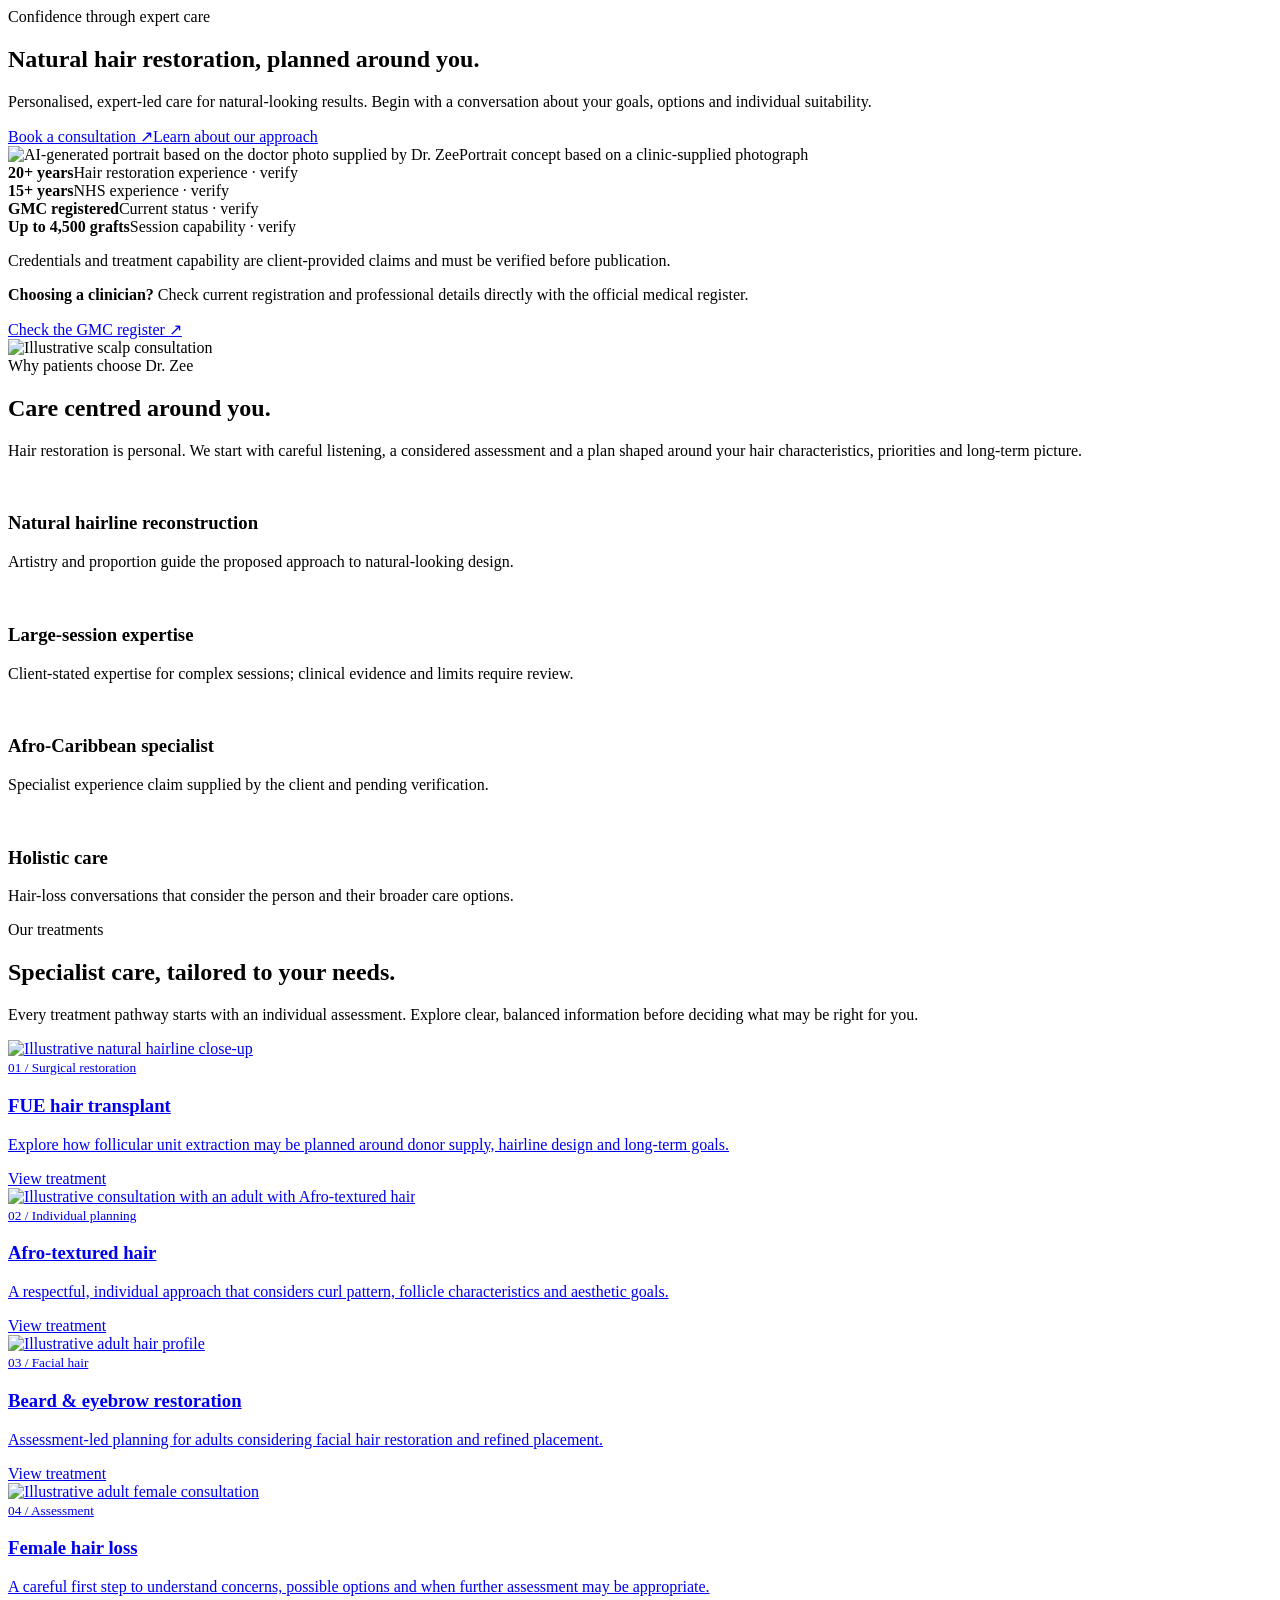
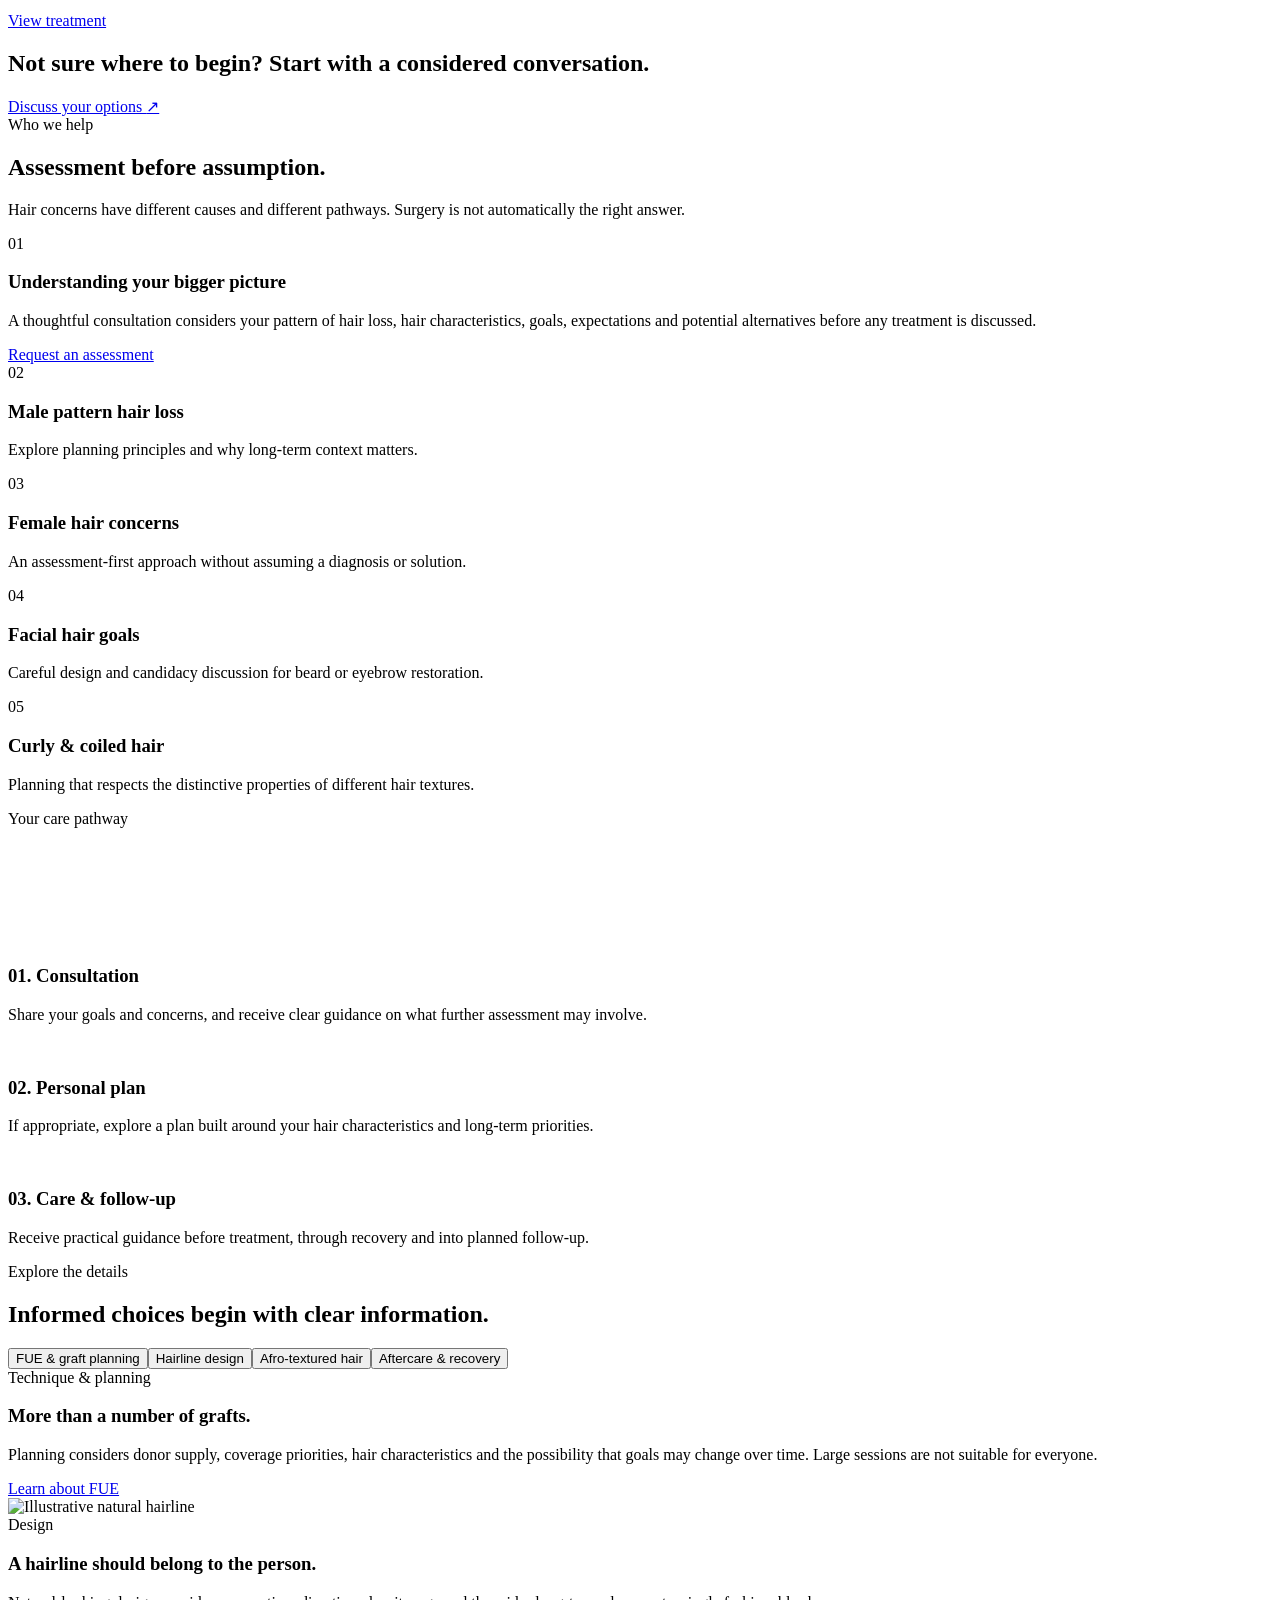
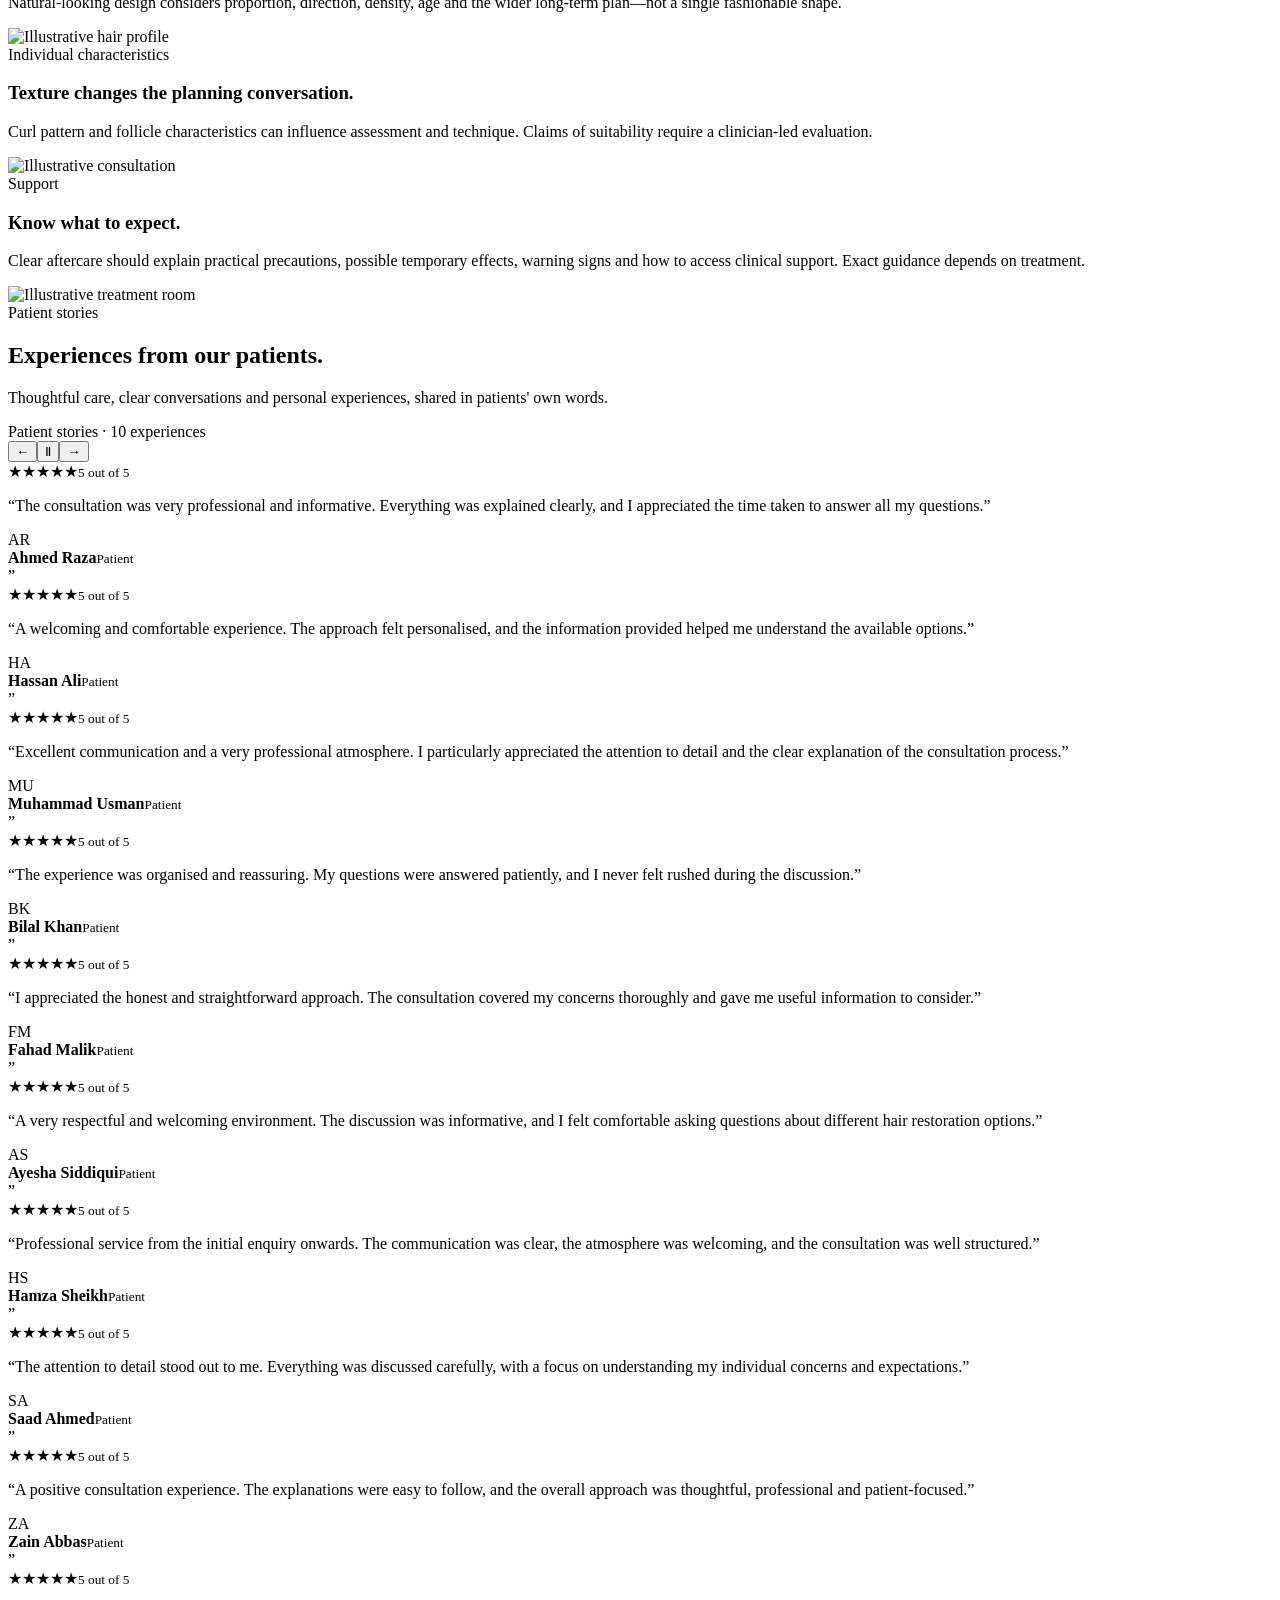
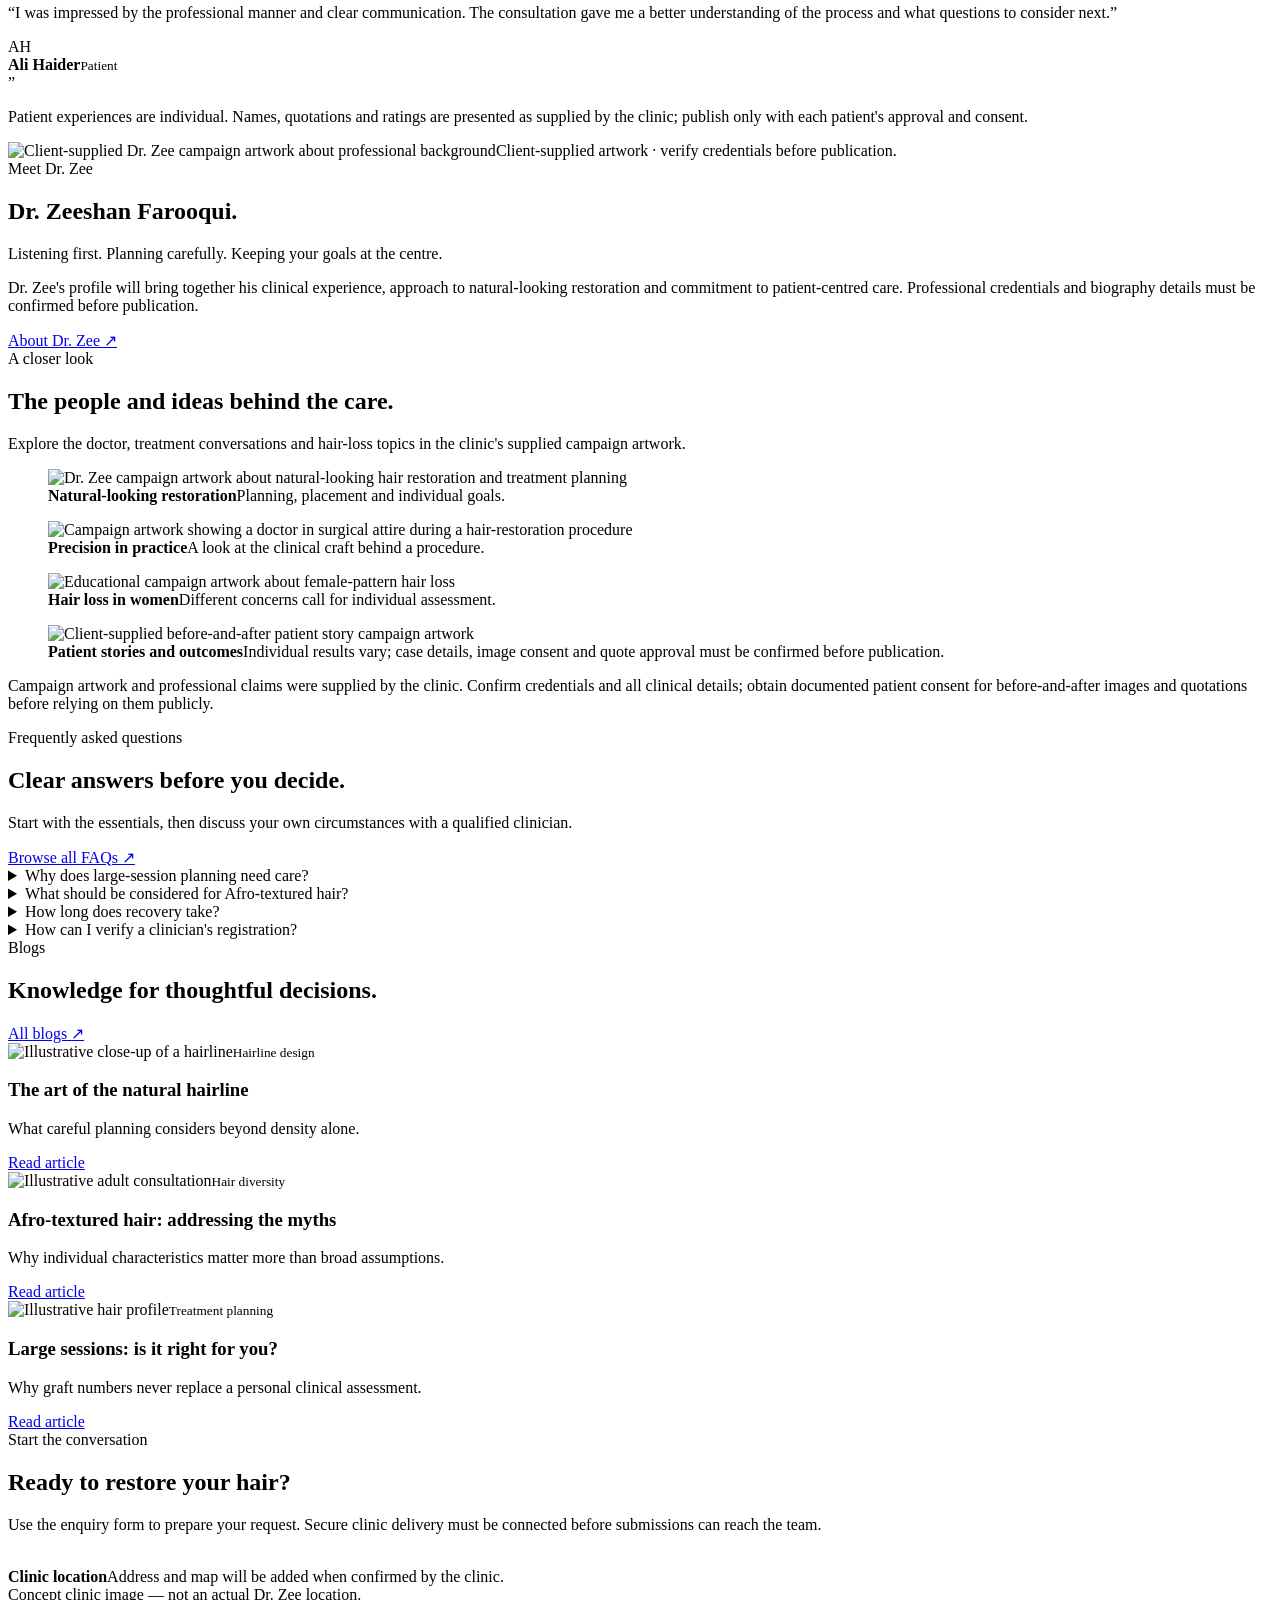
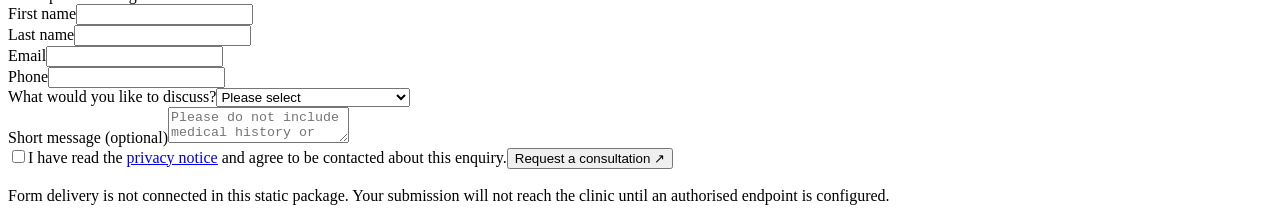
==== commit 191a865e: "Add Dr Zee portraits and clinic image gallery" ====
--- a/site/index.html
+++ b/site/index.html
@@ -18,7 +18,7 @@
           <div class="btn-row"><a class="btn btn--primary" href="/book-consultation/">Book a consultation <span class="btn__arrow">↗</span></a><a class="btn btn--secondary" href="/about/">Learn about our approach</a></div>
         </div>
         <div class="hero__media reveal">
-          <div class="hero__portrait"><img src="/assets/images/hero-concept-not-dr-zee.jpg" alt="Illustrative adult in a private consultation setting"><span class="concept-label">Concept image for design preview — not Dr. Zeeshan or an actual patient.</span></div>
+          <div class="hero__portrait"><img src="/assets/images/dr-zee-hero-portrait.png" alt="AI-generated portrait based on the doctor photo supplied by Dr. Zee"><span class="portrait-label">Portrait concept based on a clinic-supplied photograph</span></div>
         </div>
       </div>
     </section>
@@ -98,9 +98,20 @@
     </div></section>
 
     <section class="doctor-panel">
-      <div class="doctor-panel__media"><img src="/assets/images/modern-treatment-room-concept.jpg" alt="Illustrative modern treatment room"><span class="concept-label">Concept clinic image — replace with approved location photography before publication.</span></div>
+      <div class="doctor-panel__media"><img src="/assets/images/doctor-training-campaign.jpeg" alt="Client-supplied Dr. Zee campaign artwork about professional background"><span class="concept-label">Client-supplied artwork · verify credentials before publication.</span></div>
       <div class="doctor-panel__copy reveal"><span class="eyebrow">Meet Dr. Zee</span><h2>Dr. Zeeshan Farooqui.</h2><p class="doctor-panel__statement">Listening first. Planning carefully. Keeping your goals at the centre.</p><p>Dr. Zee's profile will bring together his clinical experience, approach to natural-looking restoration and commitment to patient-centred care. Professional credentials and biography details must be confirmed before publication.</p><div><a class="btn btn--light" href="/about/">About Dr. Zee <span class="btn__arrow">↗</span></a></div></div>
     </section>
+
+    <section class="section section--cream campaign-gallery" aria-labelledby="campaign-gallery-title"><div class="container">
+      <div class="section-heading reveal"><div><span class="eyebrow">A closer look</span><h2 id="campaign-gallery-title">The people and ideas behind the care.</h2></div><p>Explore the doctor, treatment conversations and hair-loss topics in the clinic's supplied campaign artwork.</p></div>
+      <div class="campaign-gallery__grid">
+        <figure class="campaign-tile reveal"><img src="/assets/images/natural-results-campaign.jpeg" alt="Dr. Zee campaign artwork about natural-looking hair restoration and treatment planning" loading="lazy" width="1250" height="1250"><figcaption><strong>Natural-looking restoration</strong><span>Planning, placement and individual goals.</span></figcaption></figure>
+        <figure class="campaign-tile reveal"><img src="/assets/images/surgery-precision-campaign.jpeg" alt="Campaign artwork showing a doctor in surgical attire during a hair-restoration procedure" loading="lazy" width="1250" height="1250"><figcaption><strong>Precision in practice</strong><span>A look at the clinical craft behind a procedure.</span></figcaption></figure>
+        <figure class="campaign-tile reveal"><img src="/assets/images/female-hair-loss-campaign.jpeg" alt="Educational campaign artwork about female-pattern hair loss" loading="lazy" width="1250" height="1250"><figcaption><strong>Hair loss in women</strong><span>Different concerns call for individual assessment.</span></figcaption></figure>
+        <figure class="campaign-tile campaign-tile--wide reveal"><img src="/assets/images/patient-results-campaign.jpeg" alt="Client-supplied before-and-after patient story campaign artwork" loading="lazy" width="1250" height="1250"><figcaption><strong>Patient stories and outcomes</strong><span>Individual results vary; case details, image consent and quote approval must be confirmed before publication.</span></figcaption></figure>
+      </div>
+      <p class="fine-print campaign-gallery__note">Campaign artwork and professional claims were supplied by the clinic. Confirm credentials and all clinical details; obtain documented patient consent for before-and-after images and quotations before relying on them publicly.</p>
+    </div></section>
 
     <section class="section section--navy home-faq" aria-labelledby="home-faq-title"><div class="container home-faq__grid"><div class="home-faq__intro"><span class="eyebrow">Frequently asked questions</span><h2 id="home-faq-title">Clear answers before you decide.</h2><p>Start with the essentials, then discuss your own circumstances with a qualified clinician.</p><a class="btn btn--light" href="/faqs/">Browse all FAQs <span class="btn__arrow">↗</span></a></div><div class="home-faq__list">
       <details class="home-faq__item"><summary>Why does large-session planning need care?</summary><p>Donor supply, treatment area, health and long-term goals all matter. A graft number alone cannot establish suitability; only an individual clinical assessment can do that.</p></details>
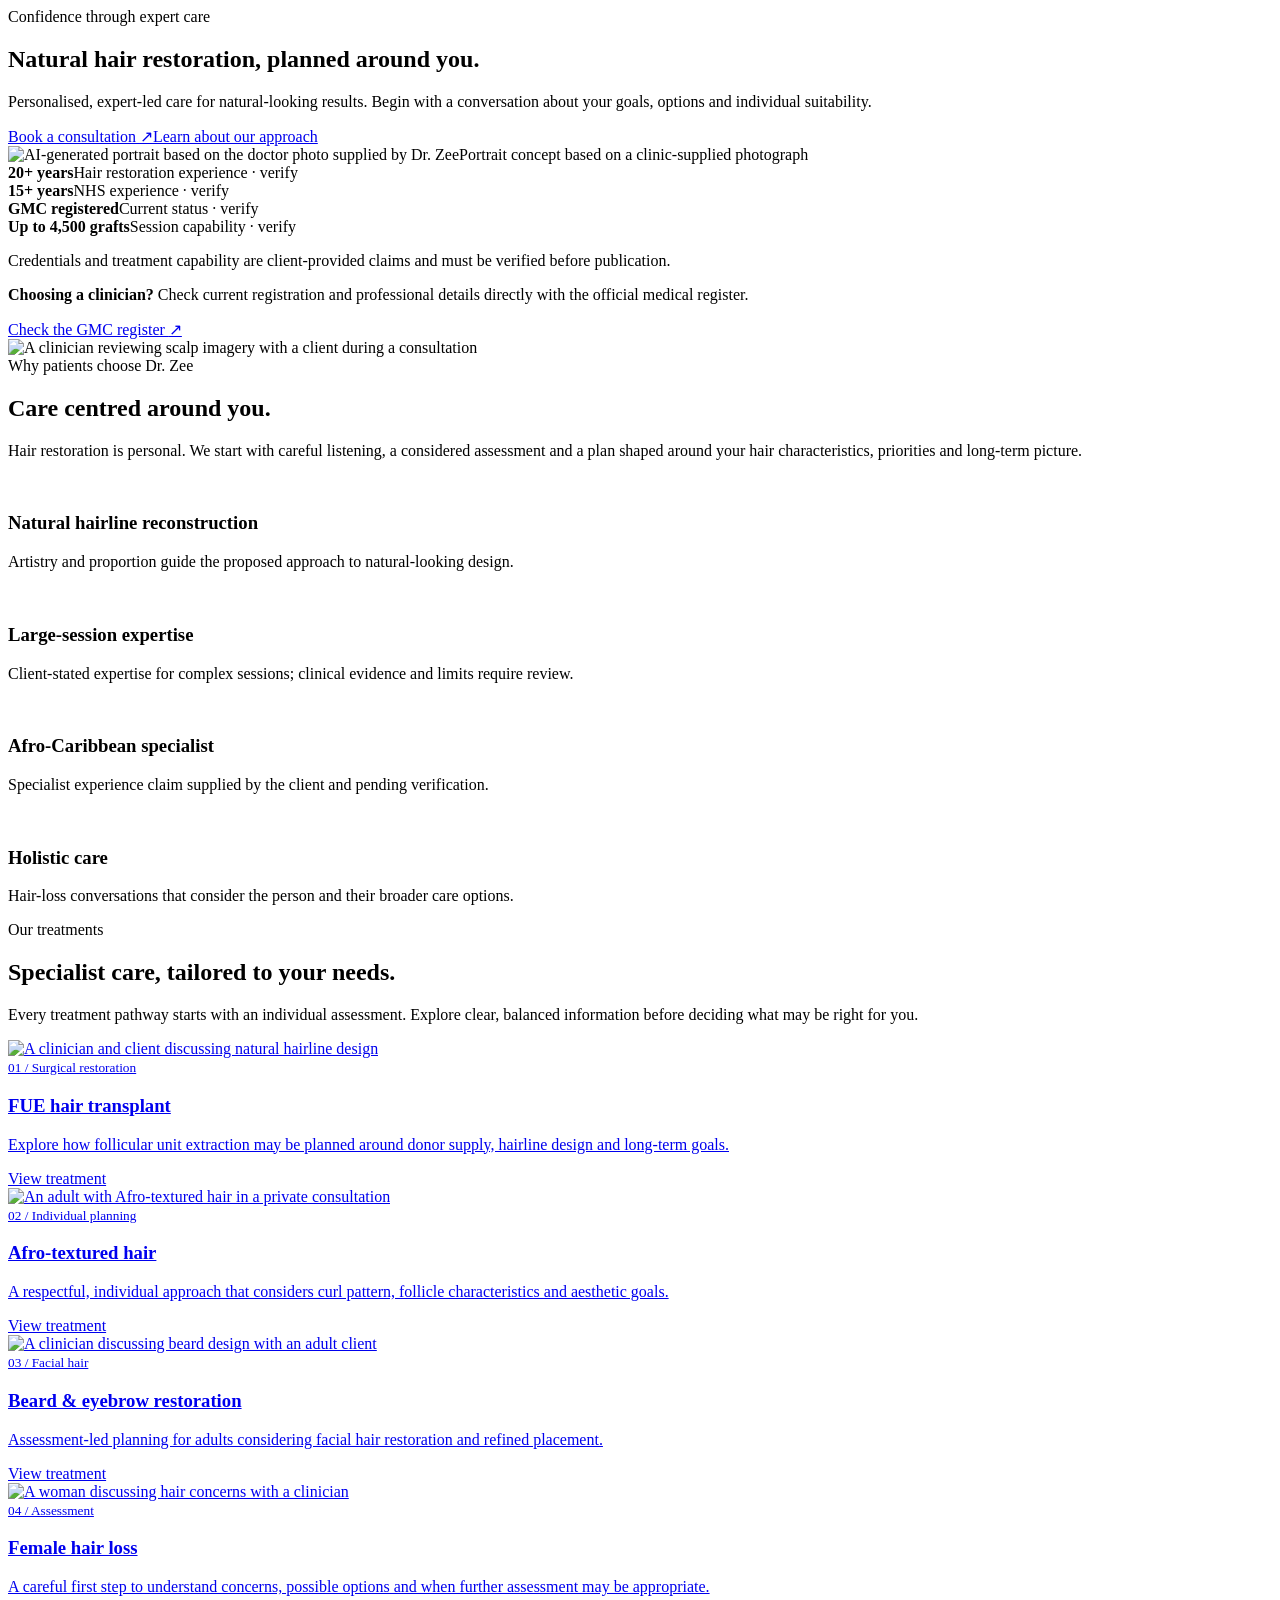
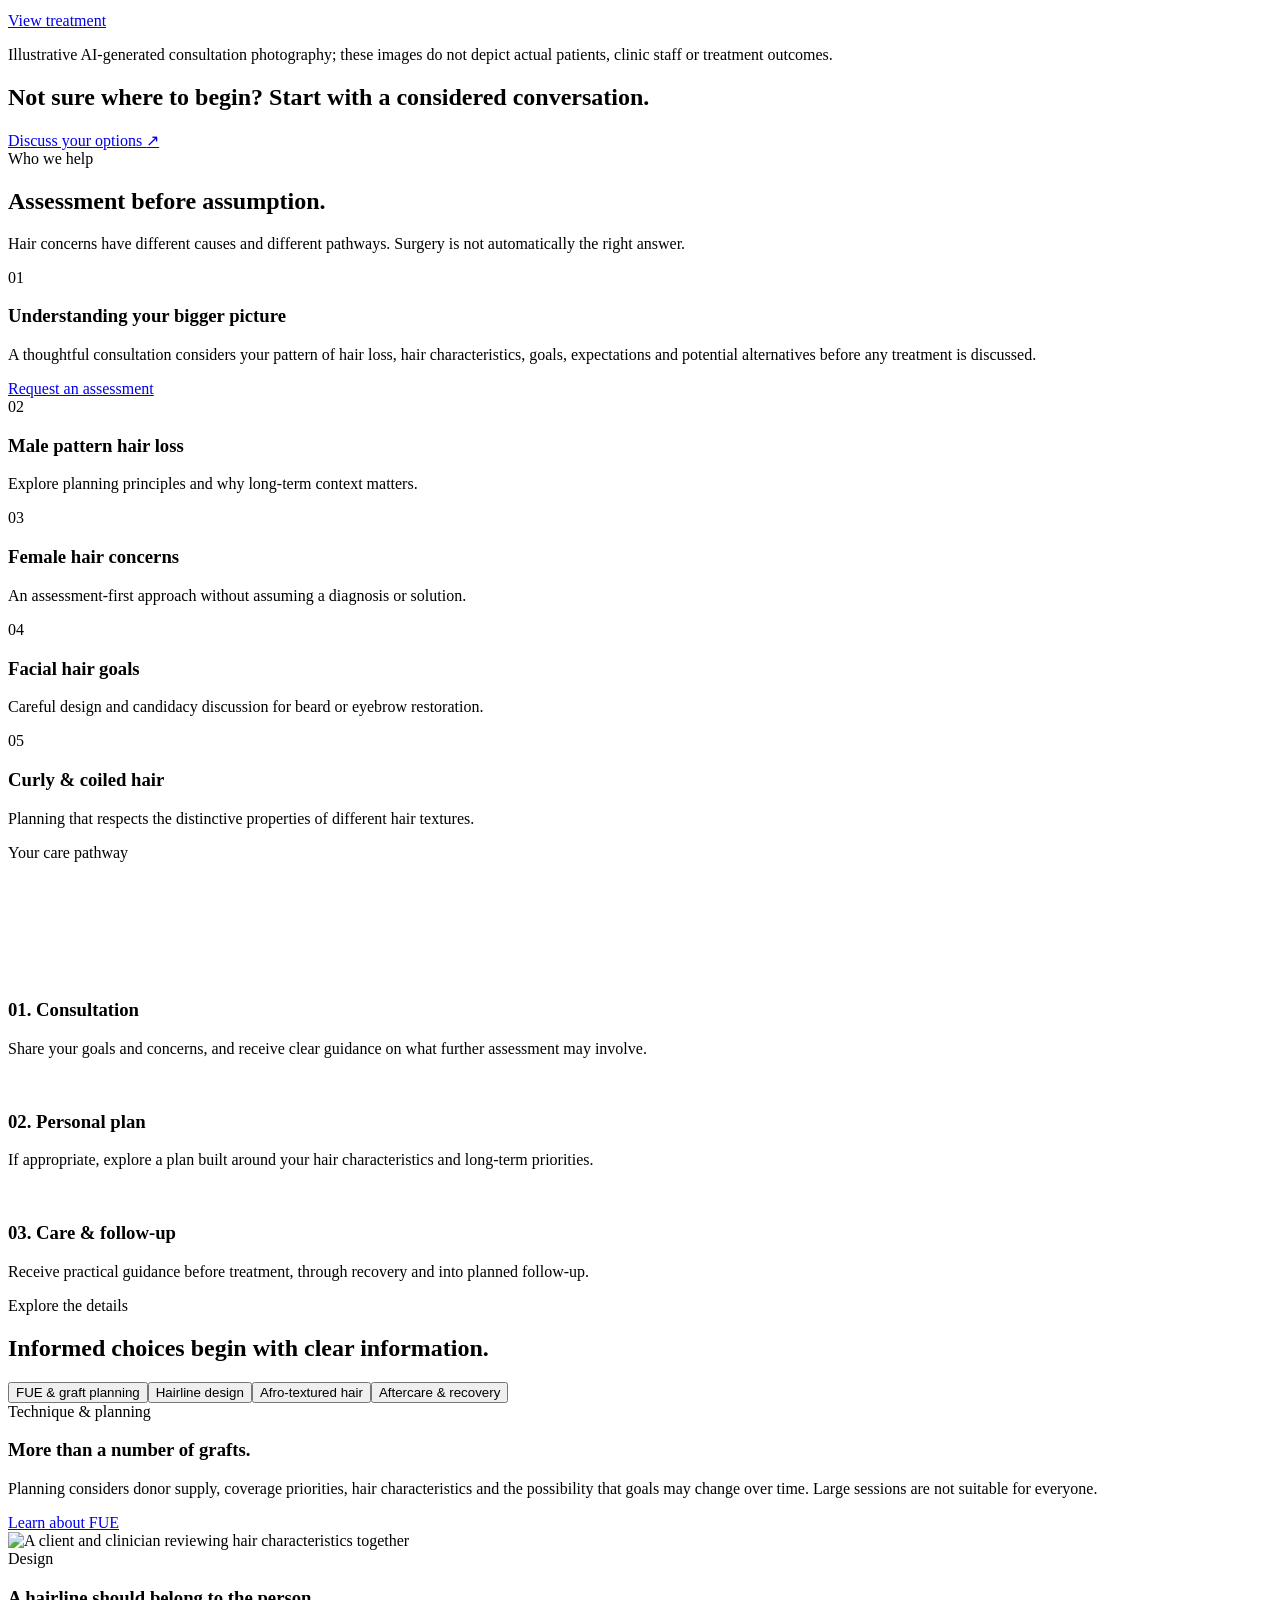
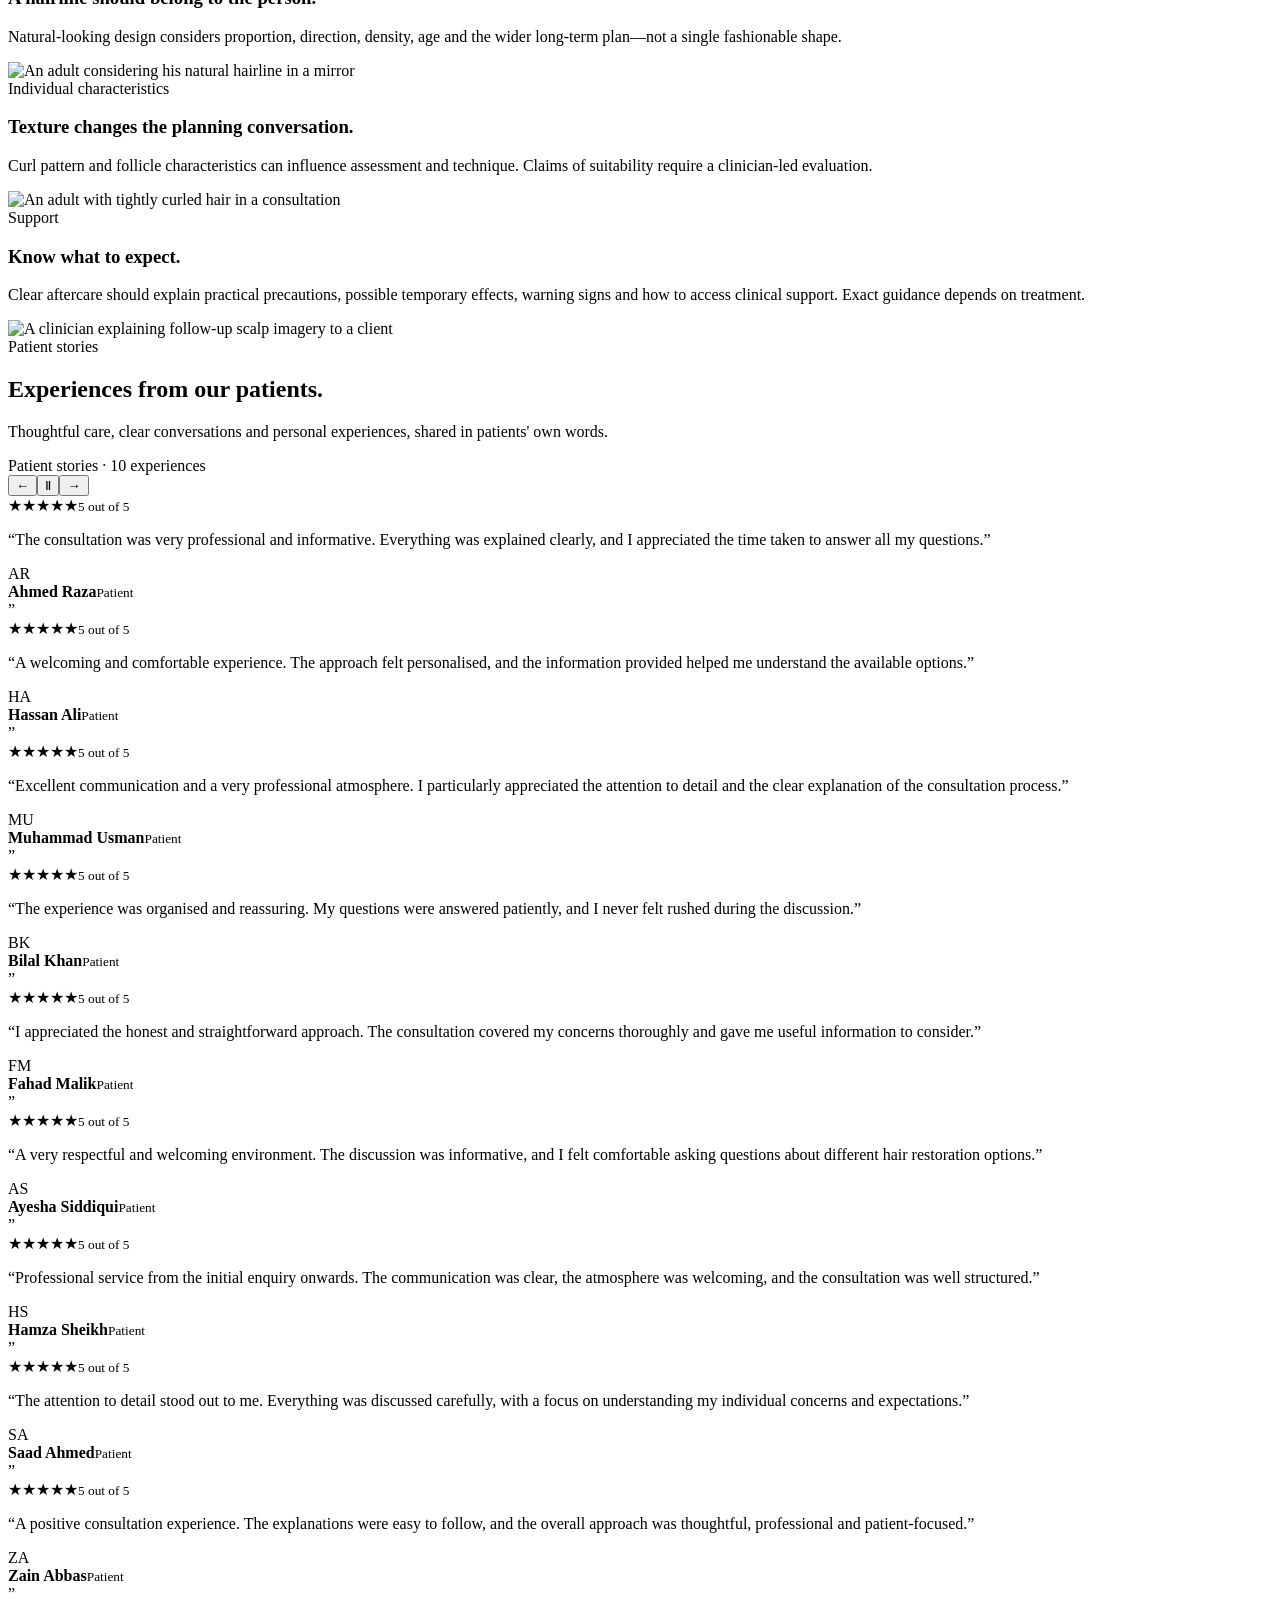
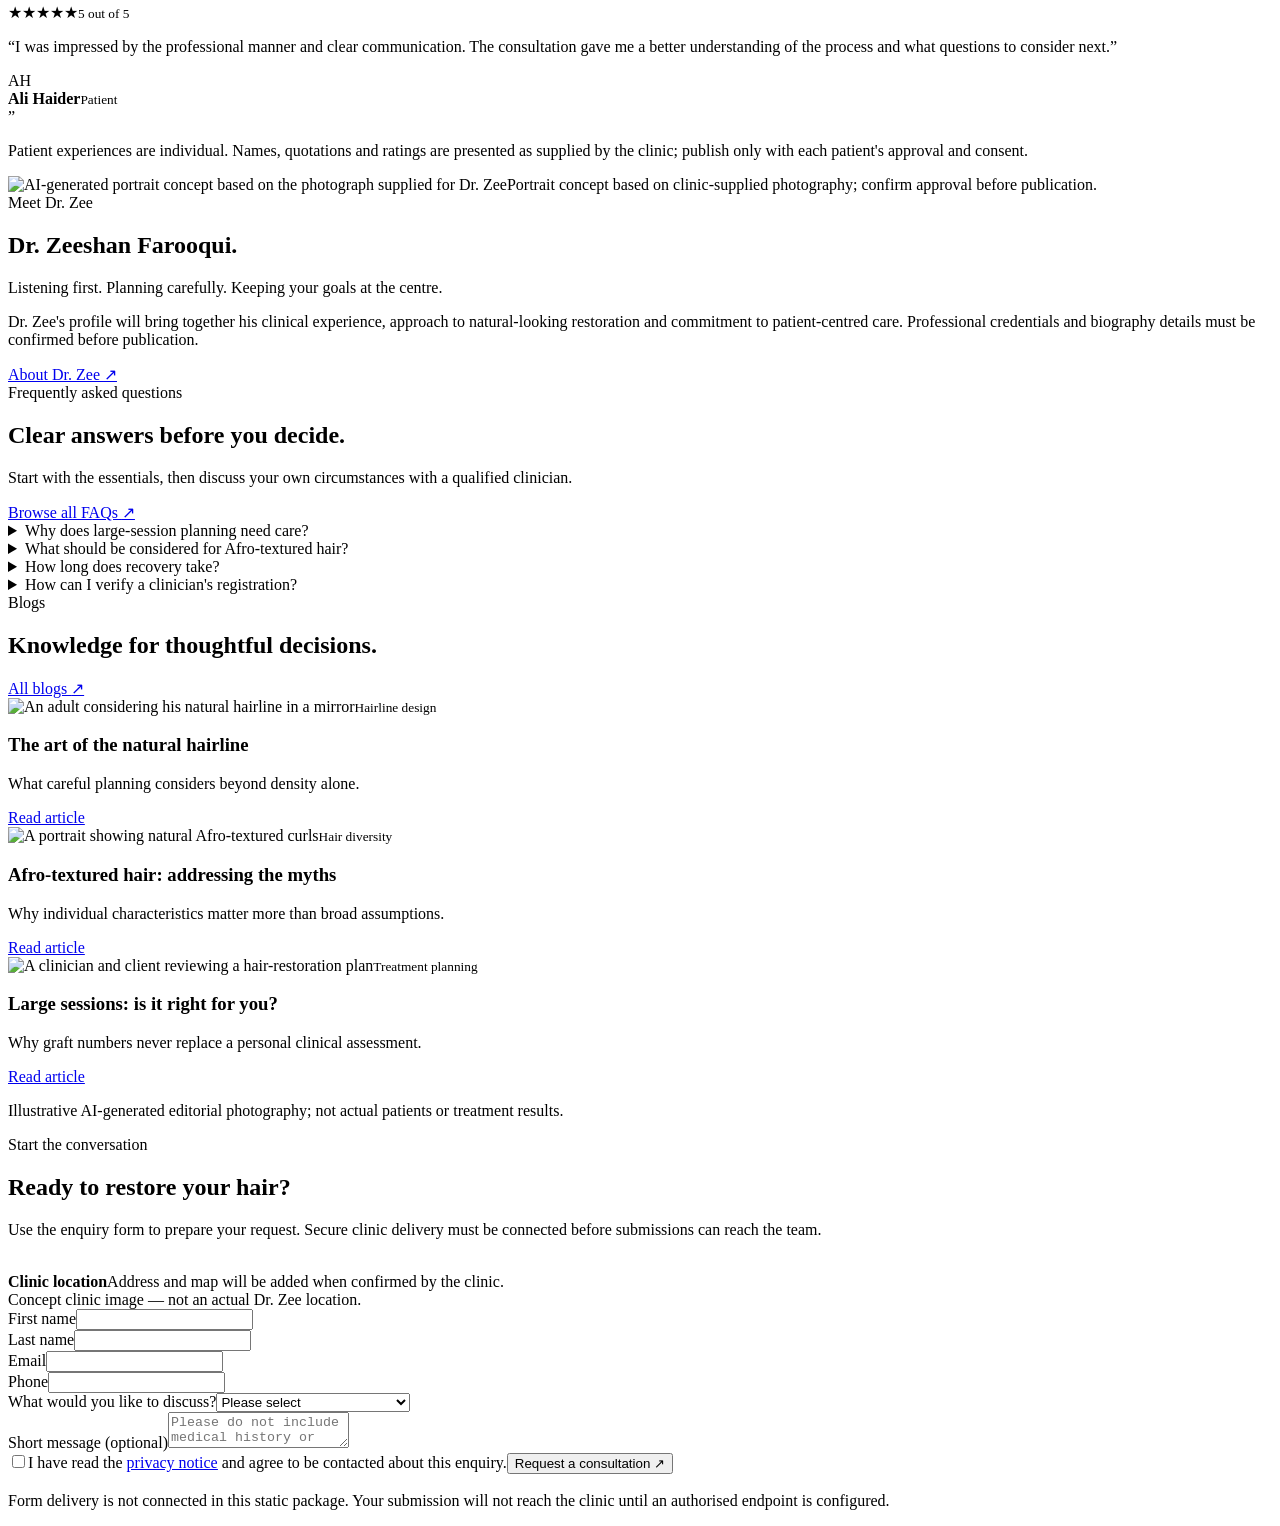
==== commit 420f5ec9: "Deploy responsive Dr Zee website updates" ====
--- a/site/index.html
+++ b/site/index.html
@@ -33,7 +33,7 @@
     <section class="credentials-note" aria-label="Check professional registration"><div class="container credentials-note__inner"><p><strong>Choosing a clinician?</strong> Check current registration and professional details directly with the official medical register.</p><a href="https://www.gmc-uk.org/registers" target="_blank" rel="noopener">Check the GMC register <span aria-hidden="true">↗</span></a></div></section>
 
     <section class="section section--cream"><div class="container split">
-      <div class="media-frame reveal"><img src="/assets/images/scalp-consultation-concept.jpg" alt="Illustrative scalp consultation"></div>
+      <div class="media-frame reveal"><img src="/assets/images/consultation-clinical-review.jpg" alt="A clinician reviewing scalp imagery with a client during a consultation" loading="lazy" width="1456" height="1024"></div>
       <div class="reveal"><span class="eyebrow">Why patients choose Dr. Zee</span><h2>Care centred around <span class="display-italic">you.</span></h2><p class="lead">Hair restoration is personal. We start with careful listening, a considered assessment and a plan shaped around your hair characteristics, priorities and long-term picture.</p>
         <div class="feature-list">
           <article class="feature"><img src="/assets/icons/hairline.svg" alt=""><h3>Natural hairline reconstruction</h3><p>Artistry and proportion guide the proposed approach to natural-looking design.</p></article>
@@ -47,11 +47,12 @@
     <section class="section"><div class="container">
       <div class="section-heading reveal"><div><span class="eyebrow">Our treatments</span><h2>Specialist care, tailored to your needs.</h2></div><p>Every treatment pathway starts with an individual assessment. Explore clear, balanced information before deciding what may be right for you.</p></div>
       <div class="service-grid">
-        <a class="service-card reveal" href="/treatments/fue-hair-transplant/"><div class="service-card__media"><img src="/assets/images/hairline-closeup-concept.jpg" alt="Illustrative natural hairline close-up"></div><div class="service-card__body"><small>01 / Surgical restoration</small><h3>FUE hair transplant</h3><p>Explore how follicular unit extraction may be planned around donor supply, hairline design and long-term goals.</p><span class="text-link">View treatment</span></div></a>
-        <a class="service-card reveal" href="/treatments/afro-caribbean-hair-transplant/"><div class="service-card__media"><img src="/assets/images/afro-hair-consultation-concept.jpg" alt="Illustrative consultation with an adult with Afro-textured hair"></div><div class="service-card__body"><small>02 / Individual planning</small><h3>Afro-textured hair</h3><p>A respectful, individual approach that considers curl pattern, follicle characteristics and aesthetic goals.</p><span class="text-link">View treatment</span></div></a>
-        <a class="service-card reveal" href="/treatments/beard-eyebrow-restoration/"><div class="service-card__media"><img src="/assets/images/natural-hair-profile-concept.jpg" alt="Illustrative adult hair profile"></div><div class="service-card__body"><small>03 / Facial hair</small><h3>Beard & eyebrow restoration</h3><p>Assessment-led planning for adults considering facial hair restoration and refined placement.</p><span class="text-link">View treatment</span></div></a>
-        <a class="service-card reveal" href="/treatments/female-hair-loss/"><div class="service-card__media"><img src="/assets/images/female-consultation-concept.jpg" alt="Illustrative adult female consultation"></div><div class="service-card__body"><small>04 / Assessment</small><h3>Female hair loss</h3><p>A careful first step to understand concerns, possible options and when further assessment may be appropriate.</p><span class="text-link">View treatment</span></div></a>
+        <a class="service-card reveal" href="/treatments/fue-hair-transplant/"><div class="service-card__media"><img src="/assets/images/consultation-hairline-design.jpg" alt="A clinician and client discussing natural hairline design" loading="lazy" width="1456" height="1024"></div><div class="service-card__body"><small>01 / Surgical restoration</small><h3>FUE hair transplant</h3><p>Explore how follicular unit extraction may be planned around donor supply, hairline design and long-term goals.</p><span class="text-link">View treatment</span></div></a>
+        <a class="service-card reveal" href="/treatments/afro-caribbean-hair-transplant/"><div class="service-card__media"><img src="/assets/images/consultation-afro-textured.jpg" alt="An adult with Afro-textured hair in a private consultation" loading="lazy" width="1456" height="1024"></div><div class="service-card__body"><small>02 / Individual planning</small><h3>Afro-textured hair</h3><p>A respectful, individual approach that considers curl pattern, follicle characteristics and aesthetic goals.</p><span class="text-link">View treatment</span></div></a>
+        <a class="service-card reveal" href="/treatments/beard-eyebrow-restoration/"><div class="service-card__media"><img src="/assets/images/consultation-beard-design.jpg" alt="A clinician discussing beard design with an adult client" loading="lazy" width="1456" height="1024"></div><div class="service-card__body"><small>03 / Facial hair</small><h3>Beard & eyebrow restoration</h3><p>Assessment-led planning for adults considering facial hair restoration and refined placement.</p><span class="text-link">View treatment</span></div></a>
+        <a class="service-card reveal" href="/treatments/female-hair-loss/"><div class="service-card__media"><img src="/assets/images/consultation-female-hair-loss.jpg" alt="A woman discussing hair concerns with a clinician" loading="lazy" width="1456" height="1024"></div><div class="service-card__body"><small>04 / Assessment</small><h3>Female hair loss</h3><p>A careful first step to understand concerns, possible options and when further assessment may be appropriate.</p><span class="text-link">View treatment</span></div></a>
       </div>
+      <p class="fine-print">Illustrative AI-generated consultation photography; these images do not depict actual patients, clinic staff or treatment outcomes.</p>
     </div></section>
 
     <section class="cta-band"><div class="container cta-band__inner reveal"><h2>Not sure where to begin? Start with a considered conversation.</h2><a class="btn btn--light" href="/book-consultation/">Discuss your options <span class="btn__arrow">↗</span></a></div></section>
@@ -72,10 +73,10 @@
 
     <section class="section"><div class="container"><div class="section-heading"><div><span class="eyebrow">Explore the details</span><h2>Informed choices begin with clear information.</h2></div></div>
       <div class="tabs reveal"><div class="tabs__list" role="tablist" aria-label="Treatment considerations"><button class="tab-button" role="tab" aria-selected="true" aria-controls="tab-fue">FUE & graft planning</button><button class="tab-button" role="tab" aria-selected="false" aria-controls="tab-hairline">Hairline design</button><button class="tab-button" role="tab" aria-selected="false" aria-controls="tab-afro">Afro-textured hair</button><button class="tab-button" role="tab" aria-selected="false" aria-controls="tab-recovery">Aftercare & recovery</button></div>
-        <article class="tab-panel active" id="tab-fue" role="tabpanel"><div><span class="eyebrow">Technique & planning</span><h3>More than a number of grafts.</h3><p>Planning considers donor supply, coverage priorities, hair characteristics and the possibility that goals may change over time. Large sessions are not suitable for everyone.</p><a class="text-link" href="/treatments/fue-hair-transplant/">Learn about FUE</a></div><img src="/assets/images/hairline-closeup-concept.jpg" alt="Illustrative natural hairline"></article>
-        <article class="tab-panel" id="tab-hairline" role="tabpanel"><div><span class="eyebrow">Design</span><h3>A hairline should belong to the person.</h3><p>Natural-looking design considers proportion, direction, density, age and the wider long-term plan—not a single fashionable shape.</p></div><img src="/assets/images/natural-hair-profile-concept.jpg" alt="Illustrative hair profile"></article>
-        <article class="tab-panel" id="tab-afro" role="tabpanel"><div><span class="eyebrow">Individual characteristics</span><h3>Texture changes the planning conversation.</h3><p>Curl pattern and follicle characteristics can influence assessment and technique. Claims of suitability require a clinician-led evaluation.</p></div><img src="/assets/images/afro-hair-consultation-concept.jpg" alt="Illustrative consultation"></article>
-        <article class="tab-panel" id="tab-recovery" role="tabpanel"><div><span class="eyebrow">Support</span><h3>Know what to expect.</h3><p>Clear aftercare should explain practical precautions, possible temporary effects, warning signs and how to access clinical support. Exact guidance depends on treatment.</p></div><img src="/assets/images/modern-treatment-room-concept.jpg" alt="Illustrative treatment room"></article>
+        <article class="tab-panel active" id="tab-fue" role="tabpanel"><div><span class="eyebrow">Technique & planning</span><h3>More than a number of grafts.</h3><p>Planning considers donor supply, coverage priorities, hair characteristics and the possibility that goals may change over time. Large sessions are not suitable for everyone.</p><a class="text-link" href="/treatments/fue-hair-transplant/">Learn about FUE</a></div><img src="/assets/images/consultation-hairline-planning.jpg" alt="A client and clinician reviewing hair characteristics together" loading="lazy" width="1456" height="1024"></article>
+        <article class="tab-panel" id="tab-hairline" role="tabpanel"><div><span class="eyebrow">Design</span><h3>A hairline should belong to the person.</h3><p>Natural-looking design considers proportion, direction, density, age and the wider long-term plan—not a single fashionable shape.</p></div><img src="/assets/images/blog-hairline-mirror.jpg" alt="An adult considering his natural hairline in a mirror" loading="lazy" width="1456" height="1024"></article>
+        <article class="tab-panel" id="tab-afro" role="tabpanel"><div><span class="eyebrow">Individual characteristics</span><h3>Texture changes the planning conversation.</h3><p>Curl pattern and follicle characteristics can influence assessment and technique. Claims of suitability require a clinician-led evaluation.</p></div><img src="/assets/images/consultation-afro-detail.jpg" alt="An adult with tightly curled hair in a consultation" loading="lazy" width="1456" height="1024"></article>
+        <article class="tab-panel" id="tab-recovery" role="tabpanel"><div><span class="eyebrow">Support</span><h3>Know what to expect.</h3><p>Clear aftercare should explain practical precautions, possible temporary effects, warning signs and how to access clinical support. Exact guidance depends on treatment.</p></div><img src="/assets/images/consultation-followup.jpg" alt="A clinician explaining follow-up scalp imagery to a client" loading="lazy" width="1456" height="1024"></article>
       </div>
     </div></section>
 
@@ -98,20 +99,9 @@
     </div></section>
 
     <section class="doctor-panel">
-      <div class="doctor-panel__media"><img src="/assets/images/doctor-training-campaign.jpeg" alt="Client-supplied Dr. Zee campaign artwork about professional background"><span class="concept-label">Client-supplied artwork · verify credentials before publication.</span></div>
+      <div class="doctor-panel__media"><img src="/assets/images/dr-zee-hero-portrait.png" alt="AI-generated portrait concept based on the photograph supplied for Dr. Zee" loading="lazy"><span class="concept-label">Portrait concept based on clinic-supplied photography; confirm approval before publication.</span></div>
       <div class="doctor-panel__copy reveal"><span class="eyebrow">Meet Dr. Zee</span><h2>Dr. Zeeshan Farooqui.</h2><p class="doctor-panel__statement">Listening first. Planning carefully. Keeping your goals at the centre.</p><p>Dr. Zee's profile will bring together his clinical experience, approach to natural-looking restoration and commitment to patient-centred care. Professional credentials and biography details must be confirmed before publication.</p><div><a class="btn btn--light" href="/about/">About Dr. Zee <span class="btn__arrow">↗</span></a></div></div>
     </section>
-
-    <section class="section section--cream campaign-gallery" aria-labelledby="campaign-gallery-title"><div class="container">
-      <div class="section-heading reveal"><div><span class="eyebrow">A closer look</span><h2 id="campaign-gallery-title">The people and ideas behind the care.</h2></div><p>Explore the doctor, treatment conversations and hair-loss topics in the clinic's supplied campaign artwork.</p></div>
-      <div class="campaign-gallery__grid">
-        <figure class="campaign-tile reveal"><img src="/assets/images/natural-results-campaign.jpeg" alt="Dr. Zee campaign artwork about natural-looking hair restoration and treatment planning" loading="lazy" width="1250" height="1250"><figcaption><strong>Natural-looking restoration</strong><span>Planning, placement and individual goals.</span></figcaption></figure>
-        <figure class="campaign-tile reveal"><img src="/assets/images/surgery-precision-campaign.jpeg" alt="Campaign artwork showing a doctor in surgical attire during a hair-restoration procedure" loading="lazy" width="1250" height="1250"><figcaption><strong>Precision in practice</strong><span>A look at the clinical craft behind a procedure.</span></figcaption></figure>
-        <figure class="campaign-tile reveal"><img src="/assets/images/female-hair-loss-campaign.jpeg" alt="Educational campaign artwork about female-pattern hair loss" loading="lazy" width="1250" height="1250"><figcaption><strong>Hair loss in women</strong><span>Different concerns call for individual assessment.</span></figcaption></figure>
-        <figure class="campaign-tile campaign-tile--wide reveal"><img src="/assets/images/patient-results-campaign.jpeg" alt="Client-supplied before-and-after patient story campaign artwork" loading="lazy" width="1250" height="1250"><figcaption><strong>Patient stories and outcomes</strong><span>Individual results vary; case details, image consent and quote approval must be confirmed before publication.</span></figcaption></figure>
-      </div>
-      <p class="fine-print campaign-gallery__note">Campaign artwork and professional claims were supplied by the clinic. Confirm credentials and all clinical details; obtain documented patient consent for before-and-after images and quotations before relying on them publicly.</p>
-    </div></section>
 
     <section class="section section--navy home-faq" aria-labelledby="home-faq-title"><div class="container home-faq__grid"><div class="home-faq__intro"><span class="eyebrow">Frequently asked questions</span><h2 id="home-faq-title">Clear answers before you decide.</h2><p>Start with the essentials, then discuss your own circumstances with a qualified clinician.</p><a class="btn btn--light" href="/faqs/">Browse all FAQs <span class="btn__arrow">↗</span></a></div><div class="home-faq__list">
       <details class="home-faq__item"><summary>Why does large-session planning need care?</summary><p>Donor supply, treatment area, health and long-term goals all matter. A graft number alone cannot establish suitability; only an individual clinical assessment can do that.</p></details>
@@ -121,10 +111,10 @@
     </div></div></section>
 
     <section class="section section--cream"><div class="container"><div class="section-heading"><div><span class="eyebrow">Blogs</span><h2>Knowledge for thoughtful decisions.</h2></div><a class="btn btn--secondary" href="/blogs/">All blogs <span class="btn__arrow">↗</span></a></div><div class="journal-grid">
-      <article class="article-card reveal"><img src="/assets/images/hairline-closeup-concept.jpg" alt="Illustrative close-up of a hairline"><small>Hairline design</small><h3>The art of the natural hairline</h3><p>What careful planning considers beyond density alone.</p><a class="text-link" href="/blogs/">Read article</a></article>
-      <article class="article-card reveal"><img src="/assets/images/afro-hair-consultation-concept.jpg" alt="Illustrative adult consultation"><small>Hair diversity</small><h3>Afro-textured hair: addressing the myths</h3><p>Why individual characteristics matter more than broad assumptions.</p><a class="text-link" href="/blogs/">Read article</a></article>
-      <article class="article-card reveal"><img src="/assets/images/natural-hair-profile-concept.jpg" alt="Illustrative hair profile"><small>Treatment planning</small><h3>Large sessions: is it right for you?</h3><p>Why graft numbers never replace a personal clinical assessment.</p><a class="text-link" href="/blogs/">Read article</a></article>
-    </div></div></section>
+      <article class="article-card reveal"><img src="/assets/images/blog-hairline-mirror.jpg" alt="An adult considering his natural hairline in a mirror" loading="lazy" width="1456" height="1024"><small>Hairline design</small><h3>The art of the natural hairline</h3><p>What careful planning considers beyond density alone.</p><a class="text-link" href="/blogs/">Read article</a></article>
+      <article class="article-card reveal"><img src="/assets/images/blog-afro-texture.jpg" alt="A portrait showing natural Afro-textured curls" loading="lazy" width="1456" height="1024"><small>Hair diversity</small><h3>Afro-textured hair: addressing the myths</h3><p>Why individual characteristics matter more than broad assumptions.</p><a class="text-link" href="/blogs/">Read article</a></article>
+      <article class="article-card reveal"><img src="/assets/images/blog-session-planning.jpg" alt="A clinician and client reviewing a hair-restoration plan" loading="lazy" width="1456" height="1024"><small>Treatment planning</small><h3>Large sessions: is it right for you?</h3><p>Why graft numbers never replace a personal clinical assessment.</p><a class="text-link" href="/blogs/">Read article</a></article>
+    </div><p class="fine-print">Illustrative AI-generated editorial photography; not actual patients or treatment results.</p></div></section>
 
     <section class="consultation" id="consultation"><div class="consultation__intro"><span class="eyebrow">Start the conversation</span><h2>Ready to restore your hair?</h2><p>Use the enquiry form to prepare your request. Secure clinic delivery must be connected before submissions can reach the team.</p><div class="location-pending"><img src="/assets/icons/location.svg" alt=""><div><strong>Clinic location</strong><span>Address and map will be added when confirmed by the clinic.</span></div></div><span class="concept-label">Concept clinic image — not an actual Dr. Zee location.</span></div><div class="consultation__form"><form data-demo-form><div class="form-grid"><div class="field"><label for="first">First name</label><input id="first" name="first_name" autocomplete="given-name" required></div><div class="field"><label for="last">Last name</label><input id="last" name="last_name" autocomplete="family-name" required></div><div class="field"><label for="email">Email</label><input id="email" name="email" type="email" autocomplete="email" required></div><div class="field"><label for="phone">Phone</label><input id="phone" name="phone" type="tel" autocomplete="tel"></div><div class="field field--full"><label for="interest">What would you like to discuss?</label><select id="interest" name="interest"><option value="">Please select</option><option>FUE hair transplant</option><option>Afro-textured hair</option><option>Beard or eyebrow restoration</option><option>Female hair loss</option><option>Not sure yet</option></select></div><div class="field field--full"><label for="message">Short message (optional)</label><textarea id="message" name="message" maxlength="500" placeholder="Please do not include medical history or sensitive information."></textarea></div></div><label class="check"><input type="checkbox" required><span>I have read the <a href="/privacy-policy/"><u>privacy notice</u></a> and agree to be contacted about this enquiry.</span></label><button class="btn btn--primary" type="submit">Request a consultation <span class="btn__arrow">↗</span></button><div class="form-status" tabindex="-1" role="status"></div><p class="fine-print" style="margin-top:18px">Form delivery is not connected in this static package. Your submission will not reach the clinic until an authorised endpoint is configured.</p></form></div></section>
   </main>
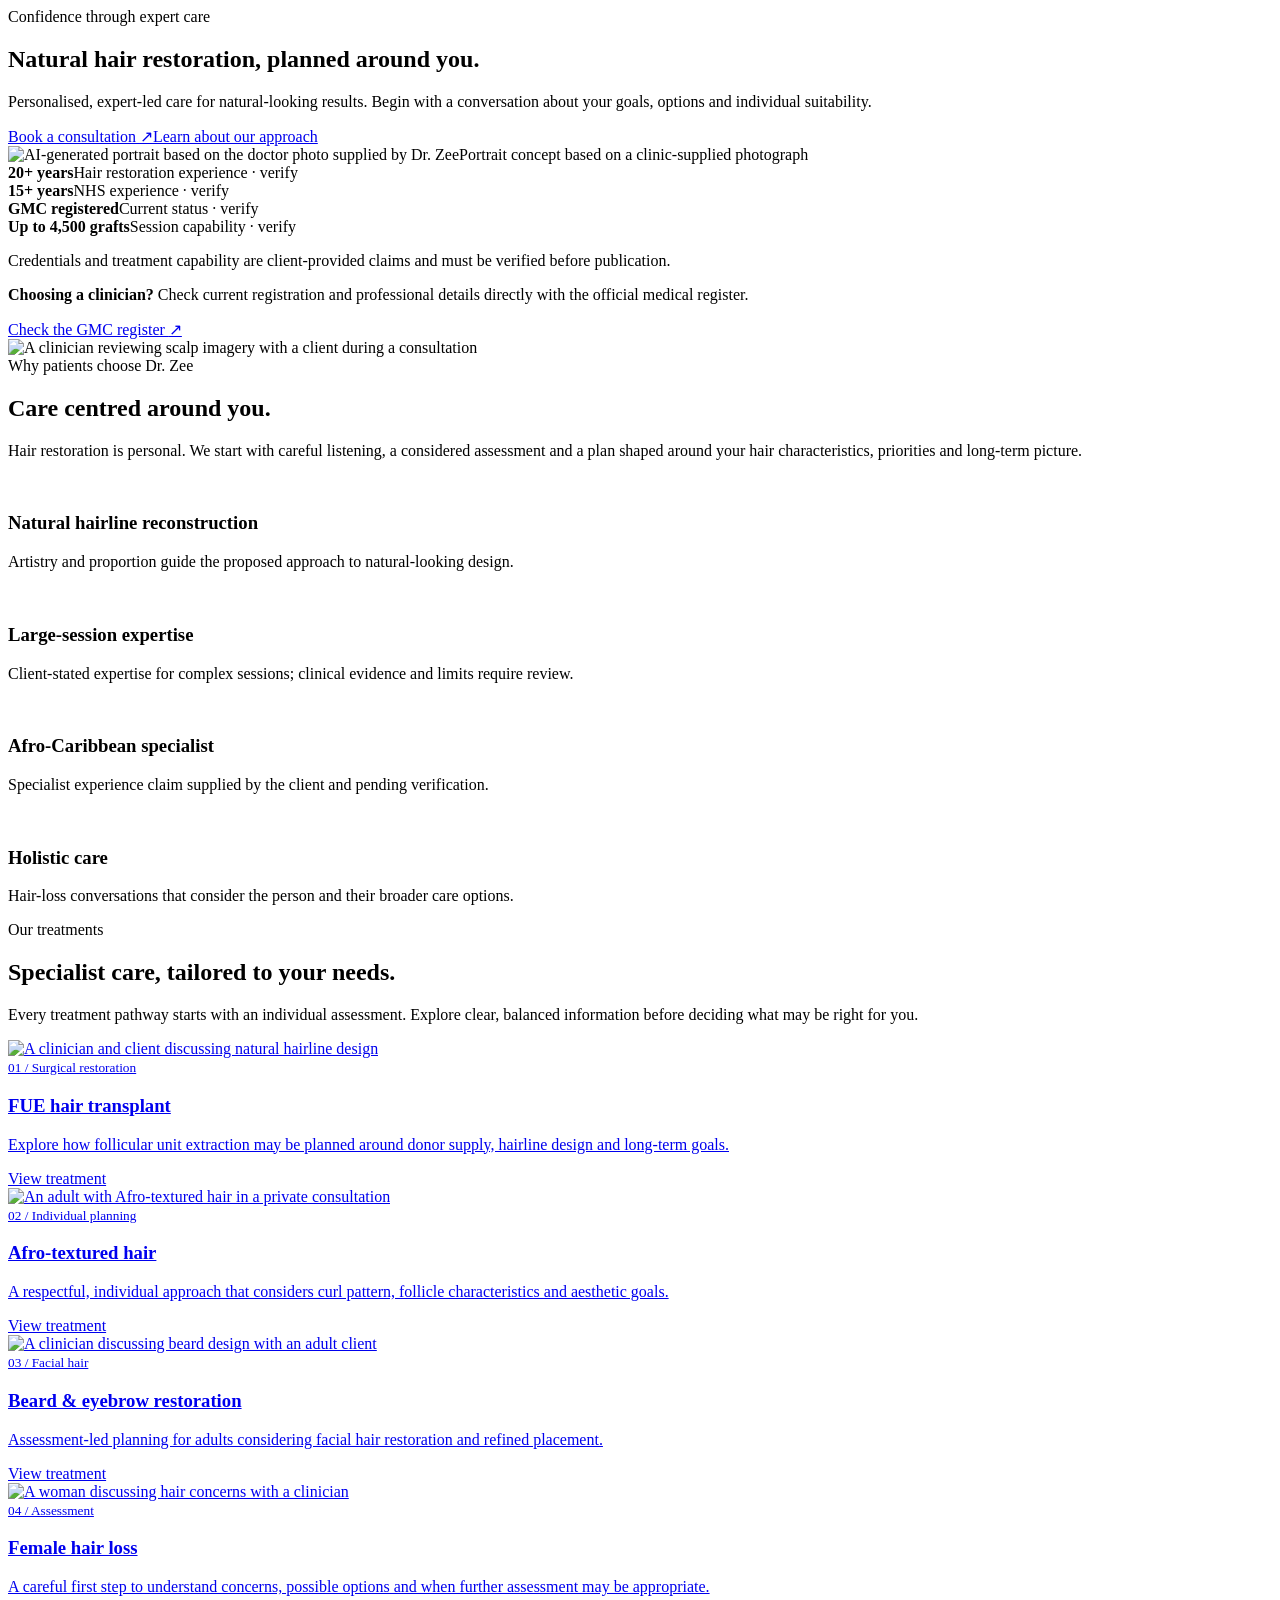
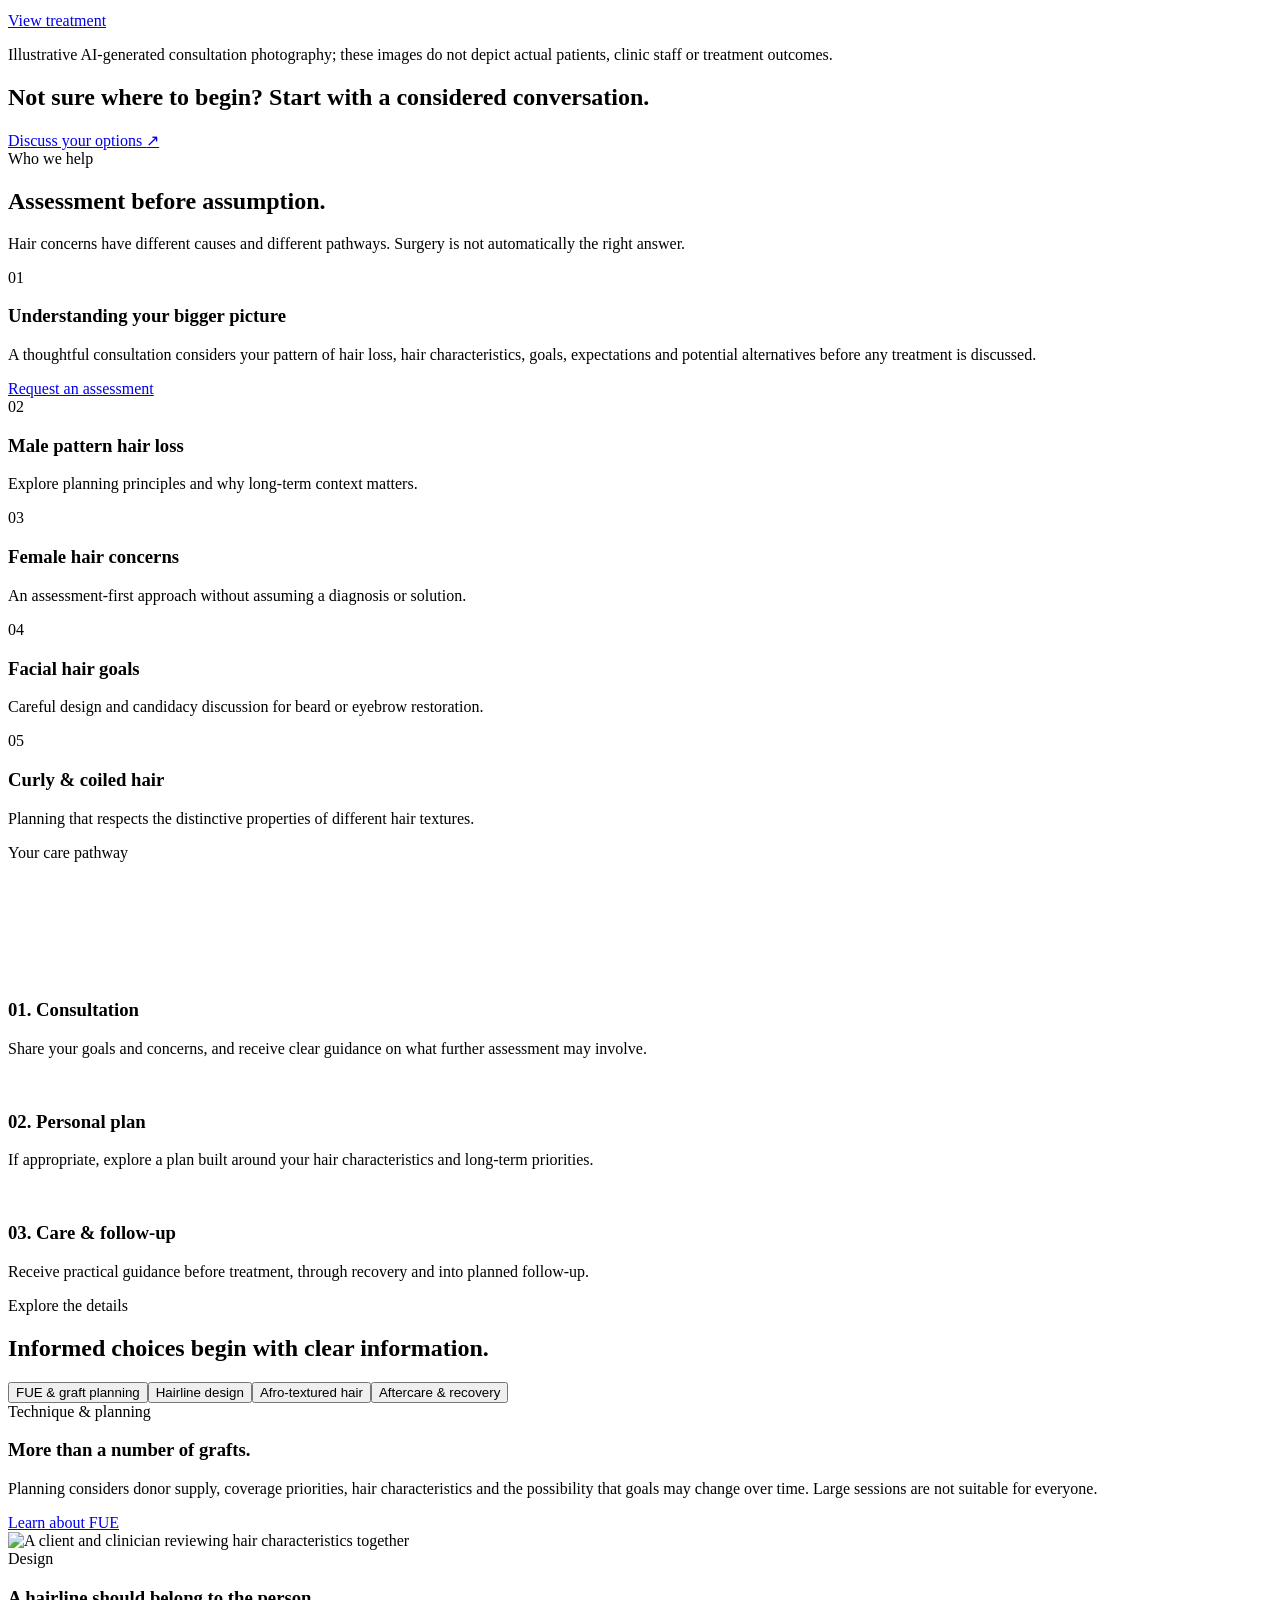
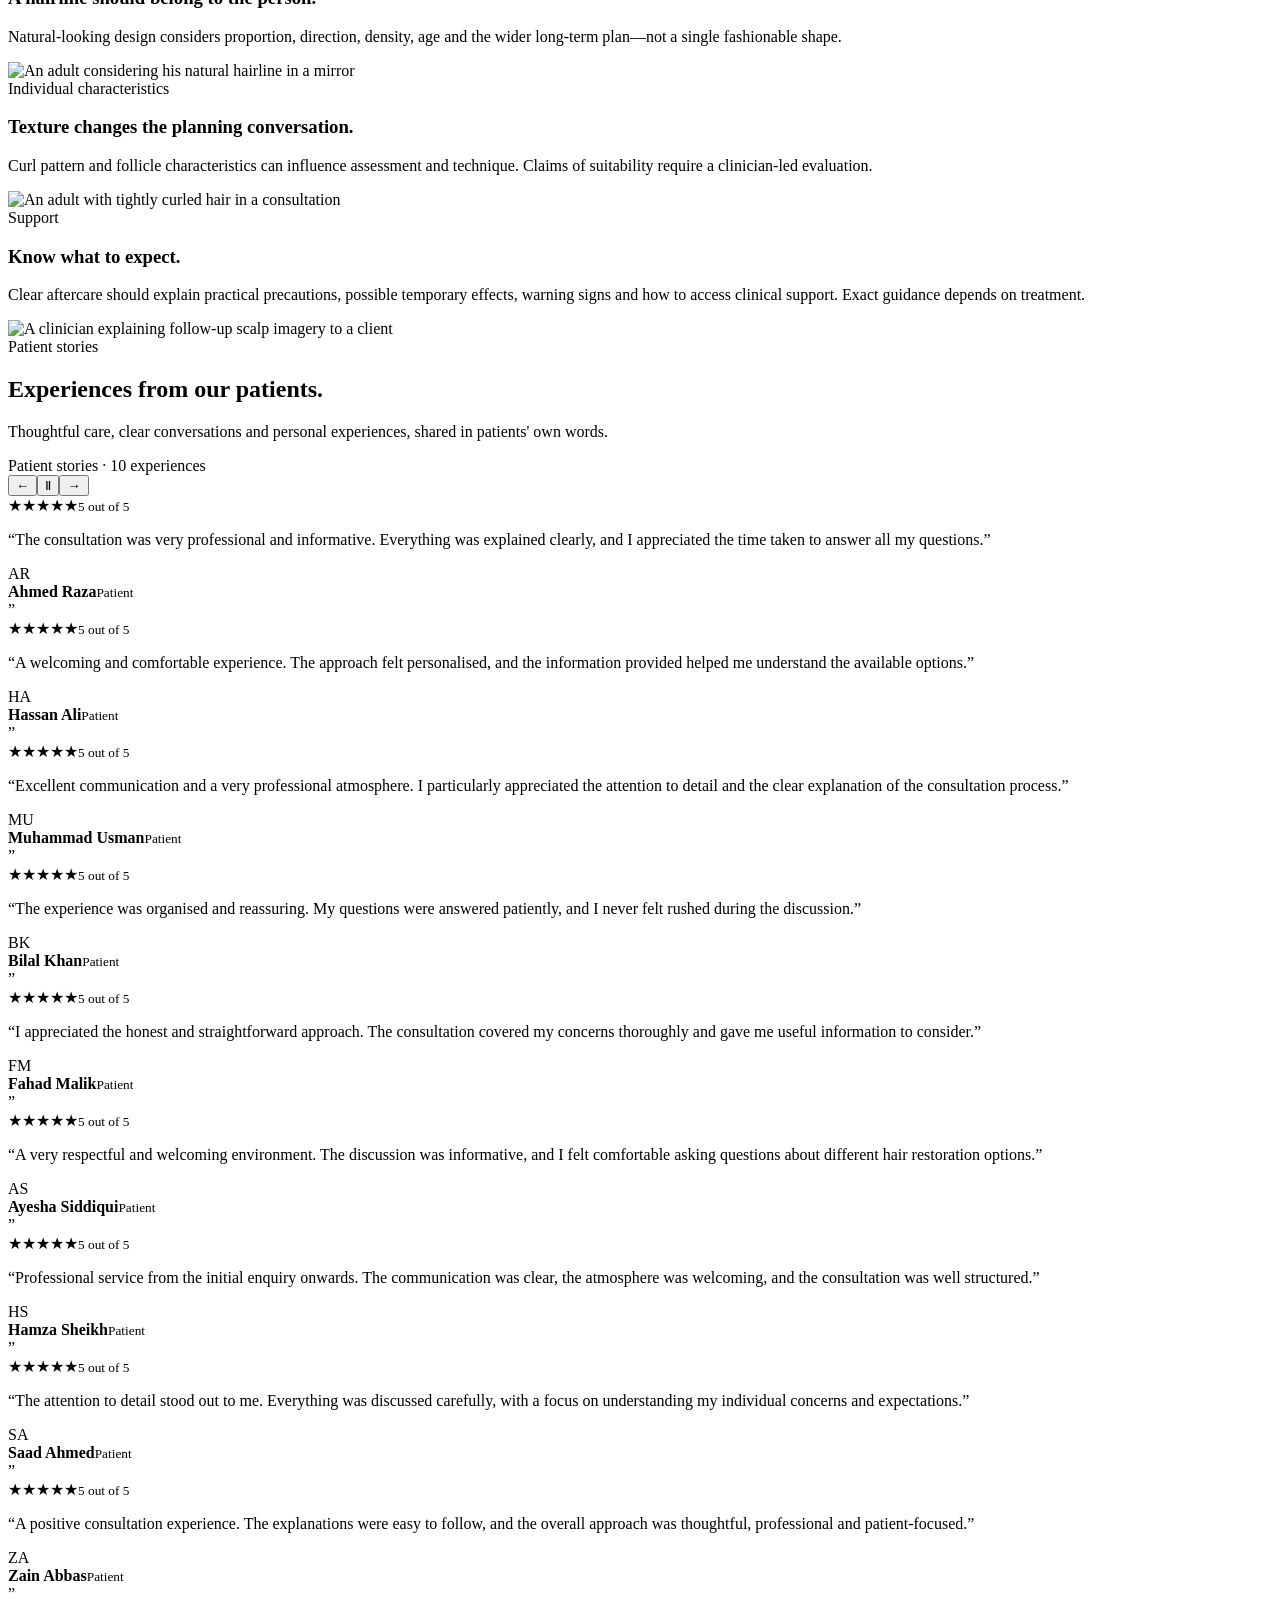
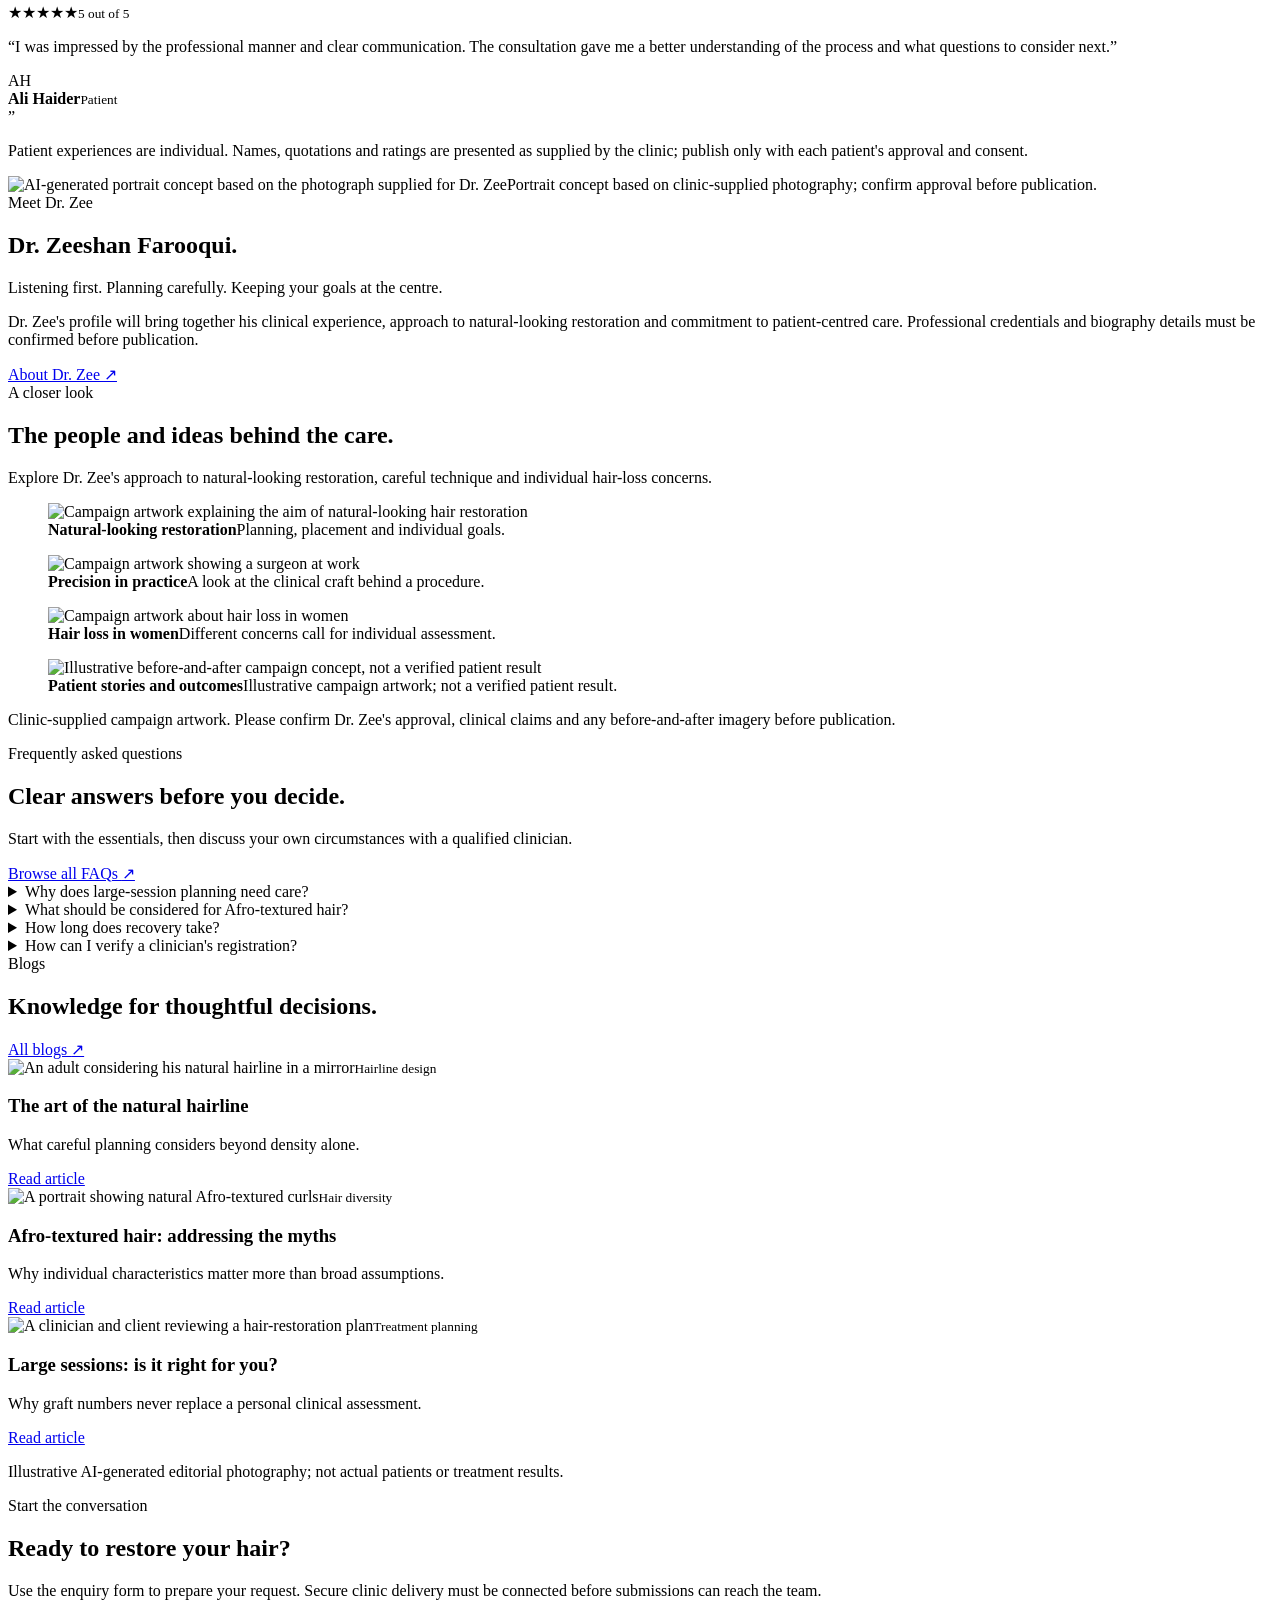
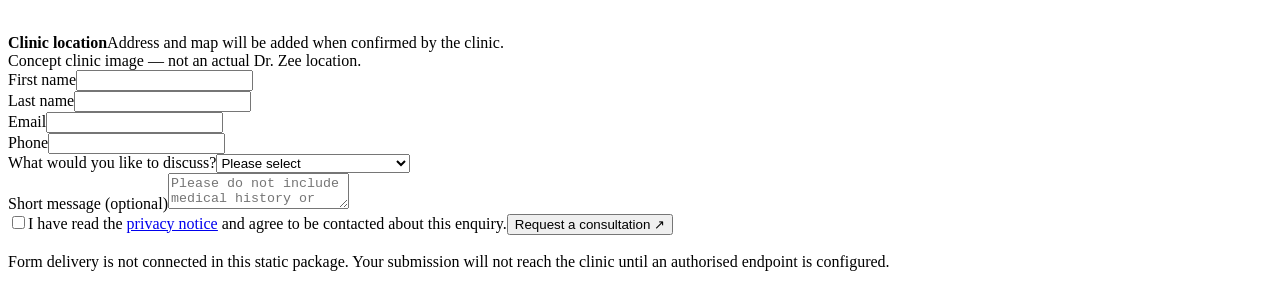
==== commit ae34214f: "Restore responsive homepage campaign gallery" ====
--- a/site/index.html
+++ b/site/index.html
@@ -103,6 +103,17 @@
       <div class="doctor-panel__copy reveal"><span class="eyebrow">Meet Dr. Zee</span><h2>Dr. Zeeshan Farooqui.</h2><p class="doctor-panel__statement">Listening first. Planning carefully. Keeping your goals at the centre.</p><p>Dr. Zee's profile will bring together his clinical experience, approach to natural-looking restoration and commitment to patient-centred care. Professional credentials and biography details must be confirmed before publication.</p><div><a class="btn btn--light" href="/about/">About Dr. Zee <span class="btn__arrow">↗</span></a></div></div>
     </section>
 
+    <section class="section section--cream campaign-gallery" aria-labelledby="campaign-gallery-title"><div class="container">
+      <div class="section-heading"><div><span class="eyebrow">A closer look</span><h2 id="campaign-gallery-title">The people and ideas behind the care.</h2></div><p>Explore Dr. Zee's approach to natural-looking restoration, careful technique and individual hair-loss concerns.</p></div>
+      <div class="campaign-gallery__grid">
+        <figure class="campaign-tile"><img src="/assets/images/natural-results-campaign.jpeg" alt="Campaign artwork explaining the aim of natural-looking hair restoration" loading="lazy" width="1254" height="1254"><figcaption><strong>Natural-looking restoration</strong><span>Planning, placement and individual goals.</span></figcaption></figure>
+        <figure class="campaign-tile"><img src="/assets/images/surgery-precision-campaign.jpeg" alt="Campaign artwork showing a surgeon at work" loading="lazy" width="1254" height="1254"><figcaption><strong>Precision in practice</strong><span>A look at the clinical craft behind a procedure.</span></figcaption></figure>
+        <figure class="campaign-tile"><img src="/assets/images/female-hair-loss-campaign.jpeg" alt="Campaign artwork about hair loss in women" loading="lazy" width="1254" height="1254"><figcaption><strong>Hair loss in women</strong><span>Different concerns call for individual assessment.</span></figcaption></figure>
+        <figure class="campaign-tile"><img src="/assets/images/patient-results-campaign.jpeg" alt="Illustrative before-and-after campaign concept, not a verified patient result" loading="lazy" width="1254" height="1254"><figcaption><strong>Patient stories and outcomes</strong><span>Illustrative campaign artwork; not a verified patient result.</span></figcaption></figure>
+      </div>
+      <p class="campaign-gallery__note">Clinic-supplied campaign artwork. Please confirm Dr. Zee's approval, clinical claims and any before-and-after imagery before publication.</p>
+    </div></section>
+
     <section class="section section--navy home-faq" aria-labelledby="home-faq-title"><div class="container home-faq__grid"><div class="home-faq__intro"><span class="eyebrow">Frequently asked questions</span><h2 id="home-faq-title">Clear answers before you decide.</h2><p>Start with the essentials, then discuss your own circumstances with a qualified clinician.</p><a class="btn btn--light" href="/faqs/">Browse all FAQs <span class="btn__arrow">↗</span></a></div><div class="home-faq__list">
       <details class="home-faq__item"><summary>Why does large-session planning need care?</summary><p>Donor supply, treatment area, health and long-term goals all matter. A graft number alone cannot establish suitability; only an individual clinical assessment can do that.</p></details>
       <details class="home-faq__item"><summary>What should be considered for Afro-textured hair?</summary><p>Hair and follicle characteristics vary between people. A clinician should explain their relevant experience, how they assess your individual characteristics, and the options, limitations and risks.</p></details>
